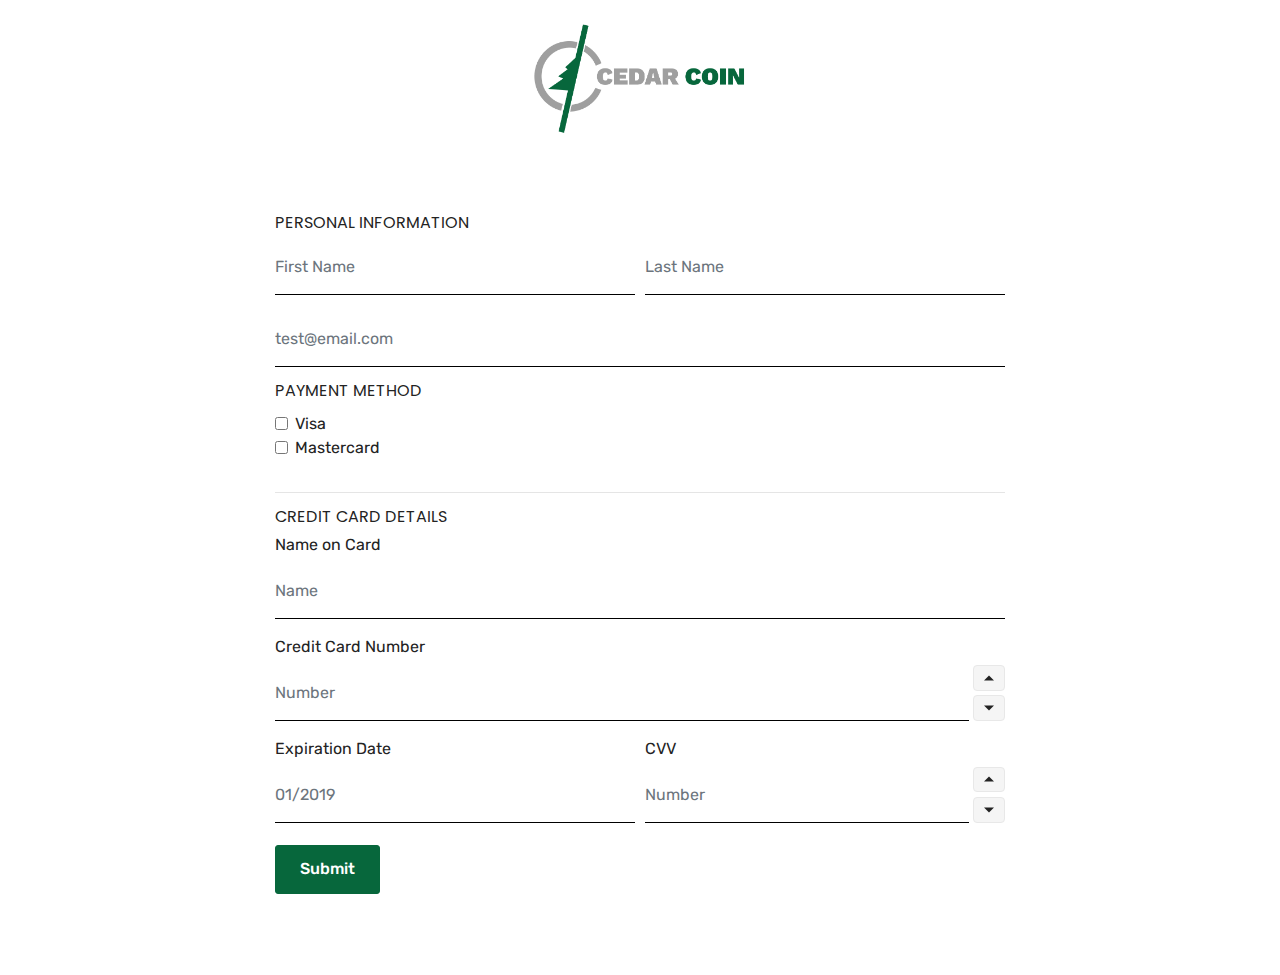
==== checkout.html @ 499a2bf4 "initial reference site" ====
<!DOCTYPE html>
<html  >
<head>
  <!-- Site made with Mobirise Website Builder v4.10.5, https://mobirise.com -->
  <meta charset="UTF-8">
  <meta http-equiv="X-UA-Compatible" content="IE=edge">
  <meta name="generator" content="Mobirise v4.10.5, mobirise.com">
  <meta name="viewport" content="width=device-width, initial-scale=1, minimum-scale=1">
  <link rel="shortcut icon" href="assets/images/logo-alt-128x128.png" type="image/x-icon">
  <meta name="description" content="">
  
  <title>CedarCoin - Check Out</title>
  <link rel="stylesheet" href="assets/bootstrap/css/bootstrap.min.css">
  <link rel="stylesheet" href="assets/bootstrap/css/bootstrap-grid.min.css">
  <link rel="stylesheet" href="assets/bootstrap/css/bootstrap-reboot.min.css">
  <link rel="stylesheet" href="assets/formstyler/jquery.formstyler.css">
  <link rel="stylesheet" href="assets/formstyler/jquery.formstyler.theme.css">
  <link rel="stylesheet" href="assets/datepicker/jquery.datetimepicker.min.css">
  <link rel="stylesheet" href="assets/theme/css/style.css">
  <link rel="stylesheet" href="assets/mobirise/css/mbr-additional.css" type="text/css">
  
  
  <meta charset="UTF-8">
<meta name="google" content="notranslate">
<meta http-equiv="Content-Language" content="en">
</head>
<body>
  <section class="image1 cid-rwxAy07da6" id="image1-6">
    <!-- Block parameters controls (Blue "Gear" panel) -->
    
    <!-- End block parameters -->
    <figure class="mbr-figure container-fluid">
        <div class="image-block" style="width: 20%;">
            <a href="index.html"><img src="assets/images/logo-835x440.png" alt="" title=""></a>
            
        </div>
    </figure>
</section>

<section class="form cid-rwxtvp3iUZ" id="formbuilder-0">
    
    
    <div class="container">
        <div class="row">
            <div class="col-lg-8 mx-auto mbr-form" data-form-type="formoid">
<!--Formbuilder Form-->
<form action="https://mobirise.com/" method="POST" class="mbr-form form-with-styler" data-form-title="cedarcoin_donation"><input type="hidden" name="email" data-form-email="true" value="MvF4WjcCt/OZ81TS4Sjb4tNLSseJqLFGkA4XpQkhaER4CypnB3LEEkocd7KG5IGixjHVujZdAnS8tqM9D4XBTliG2qb4Ci6dwfqu4g9FGkfZ6luBE4asBlI0lN1Np1en">
<div class="form-row">
<div hidden="hidden" data-form-alert="" class="alert alert-success col-12">Payment Confirmed</div>
<div hidden="hidden" data-form-alert-danger="" class="alert alert-danger col-12">Oops...! some problem!</div>
</div>
<div class="dragArea form-row">
<div class="col-lg-12 col-md-12 col-sm-12">
<h2 class="mbr-fonts-style display-5">PERSONAL INFORMATION</h2>
</div>
<div class="col-lg-12 col-md-12 col-sm-12 form-group">
<div class="form-row">
<div class="col">
<input type="text" name="nameFirst" placeholder="First Name" data-form-field="nameFirst" class="form-control text-multiple" value="" id="nameFirst-formbuilder-0">
</div>
<div class="col">
<input type="text" name="nameLast" placeholder="Last Name" data-form-field="nameLast" class="form-control text-multiple" value="" id="nameLast-formbuilder-0">
</div>
</div>
</div>
<div data-for="email" class="col-lg-12 col-md-12 col-sm-12 form-group">
<input type="email" name="email" placeholder="test@email.com" data-form-field="email" class="form-control display-7" required="required" value="" id="email-formbuilder-0">
</div>
<div class="col-lg-12 col-md-12 col-sm-12">
<h2 class="mbr-fonts-style display-5">PAYMENT METHOD</h2>
</div>
<div data-for="Mastercard" class="col-lg-12 col-md-12 col-sm-12 form-group">
<div class="form-control-label">
</div>
<div class="form-check">
<input type="checkbox" value="Yes" name="Visa" data-form-field="MASTERCARD" class="form-check-input display-7" id="Visa-formbuilder-0">
<label class="form-check-label display-7">Visa</label>
</div>
<div class="form-check">
<input type="checkbox" value="Yes" name="Mastercard" data-form-field="MASTERCARD" class="form-check-input display-7" id="Mastercard-formbuilder-0">
<label class="form-check-label display-7">Mastercard</label>
</div>
</div>
<div class="col-lg-12 col-md-12 col-sm-12">
<hr>
</div>
<div class="col-lg-12 col-md-12 col-sm-12">
<h2 class="mbr-fonts-style display-5">CREDIT CARD DETAILS</h2>
</div>
<div data-for="name" class="col-lg-12 col-md-12 col-sm-12 form-group">
<label for="name-formbuilder-0" class="form-control-label mbr-fonts-style display-7">Name on Card</label>
<input type="text" name="name" placeholder="Name" data-form-field="name" required="required" class="form-control display-7" value="" id="name-formbuilder-0">
</div>
<div data-for="number" class="col-lg-12 col-md-12 col-sm-12 form-group">
<label for="number-formbuilder-0" class="form-control-label mbr-fonts-style display-7">Credit Card Number</label>
<input type="number" name="number" placeholder="Number" max="100" min="0" step="1" data-form-field="number" required="required" class="form-control display-7" value="" id="number-formbuilder-0">
</div>
<div data-for="expiration" class="col-lg-6 col-md-12 col-sm-12 form-group">
<label for="expiration-formbuilder-0" class="form-control-label mbr-fonts-style display-7">Expiration Date</label>
<input type="text" name="expiration" placeholder="01/2019" data-form-field="text" required="required" class="form-control display-7" value="" id="expiration-formbuilder-0">
</div>
<div data-for="cvv" class="col-lg-6 col-md-12 col-sm-12 form-group">
<label for="cvv-formbuilder-0" class="form-control-label mbr-fonts-style display-7">CVV</label>
<input type="number" name="cvv" placeholder="Number" max="999" min="0" step="1" data-form-field="number1" required="required" class="form-control display-7" value="" id="cvv-formbuilder-0">
</div>
<div class="col-auto">
<button type="submit" class="btn btn-secondary display-7">Submit</button>
</div>
</div>
</form><!--Formbuilder Form-->
</div>
        </div>
    </div>
</section>


  <script src="assets/web/assets/jquery/jquery.min.js"></script>
  <script src="assets/popper/popper.min.js"></script>
  <script src="assets/bootstrap/js/bootstrap.min.js"></script>
  <script src="assets/smoothscroll/smooth-scroll.js"></script>
  <script src="assets/formstyler/jquery.formstyler.js"></script>
  <script src="assets/formstyler/jquery.formstyler.min.js"></script>
  <script src="assets/datepicker/jquery.datetimepicker.full.js"></script>
  <script src="assets/theme/js/script.js"></script>
  <script src="assets/formoid/formoid.min.js"></script>
  
  
</body>
</html>
---- assets/theme/css/style.css ----
/*!
 * Mobirise v4 theme (https://mobirise.com/)
 * Copyright 2017 Mobirise
 */
div, span, h1, h2, h3, h4, h5, h6, p, blockquote, a, ol, ul, li,
figcaption, textarea, input, .display-1, .display-2 {
  font: inherit; }

section {
  background-color: #eeeeee; }

section,
.container,
.container-fluid {
  position: relative;
  word-wrap: break-word; }

a.mbr-iconfont:hover {
  text-decoration: none; }

.article .lead p, .article .lead ul, .article .lead ol, .article .lead pre, .article .lead blockquote {
  margin-bottom: 0; }

a {
  font-style: normal;
  font-weight: 400;
  cursor: pointer; }
  a, a:hover {
    text-decoration: none; }

figure {
  margin-bottom: 0; }

body {
  color: #232323; }

h1, h2, h3, h4, h5, h6,
.h1, .h2, .h3, .h4, .h5, .h6,
.display-1, .display-2, .display-3 {
  line-height: 1;
  word-break: break-word;
  word-wrap: break-word; }

b, strong {
  font-weight: bold; }

blockquote {
  padding: 10px 0 10px 20px;
  position: relative;
  border-left: 2px solid;
  border-color: #ff3366; }

input:-webkit-autofill, input:-webkit-autofill:hover, input:-webkit-autofill:focus, input:-webkit-autofill:active {
  -webkit-transition-delay: 9999s;
  transition-delay: 9999s;
  -webkit-transition-property: background-color, color;
  -o-transition-property: background-color, color;
  transition-property: background-color, color; }

textarea[type="hidden"] {
  display: none; }

body {
  position: relative; }

section {
  background-position: 50% 50%;
  background-repeat: no-repeat;
  background-size: cover; }
  section .mbr-background-video,
  section .mbr-background-video-preview {
    position: absolute;
    bottom: 0;
    left: 0;
    right: 0;
    top: 0; }

.hidden {
  visibility: hidden; }

.mbr-z-index20 {
  z-index: 20; }

/*! Base colors */
.mbr-white {
  color: #ffffff; }

.mbr-black {
  color: #000000; }

.mbr-bg-white {
  background-color: #ffffff; }

.mbr-bg-black {
  background-color: #000000; }

/*! Text-aligns */
.align-left {
  text-align: left; }

.align-center {
  text-align: center; }

.align-right {
  text-align: right; }

@media (max-width: 767px) {
  .align-left, .align-center, .align-right, .mbr-section-btn, .mbr-section-title {
    text-align: center; } }
/*! Font-weight  */
.mbr-light {
  font-weight: 300; }

.mbr-regular {
  font-weight: 400; }

.mbr-semibold {
  font-weight: 500; }

.mbr-bold {
  font-weight: 700; }

/*! Media  */
.media-size-item {
  -moz-flex: 1 1 auto;
  -ms-flex: 1 1 auto;
  -o-flex: 1 1 auto;
  -webkit-box-flex: 1;
  flex: 1 1 auto; }

.media-content {
  -ms-flex-preferred-size: 100%;
  flex-basis: 100%; }

.media-container-row {
  display: -ms-flexbox;
  display: -webkit-box;
  display: flex;
  -ms-flex-direction: row;
  -webkit-box-orient: horizontal;
  -webkit-box-direction: normal;
  flex-direction: row;
  -ms-flex-wrap: wrap;
  flex-wrap: wrap;
  -ms-flex-pack: center;
  -webkit-box-pack: center;
  justify-content: center;
  -ms-flex-line-pack: center;
  align-content: center;
  -ms-flex-align: start;
  -webkit-box-align: start;
  align-items: start; }
  .media-container-row .media-size-item {
    width: 400px; }

.media-container-column {
  display: -ms-flexbox;
  display: -webkit-box;
  display: flex;
  -ms-flex-direction: column;
  -webkit-box-orient: vertical;
  -webkit-box-direction: normal;
  flex-direction: column;
  -ms-flex-wrap: wrap;
  flex-wrap: wrap;
  -ms-flex-pack: center;
  -webkit-box-pack: center;
  justify-content: center;
  -ms-flex-line-pack: center;
  align-content: center;
  -ms-flex-align: stretch;
  -webkit-box-align: stretch;
  align-items: stretch; }
  .media-container-column > * {
    width: 100%; }

@media (min-width: 992px) {
  .media-container-row {
    -ms-flex-wrap: nowrap;
    flex-wrap: nowrap; } }
figure {
  overflow: hidden; }

figure[mbr-media-size] {
  -webkit-transition: width 0.1s;
  -o-transition: width 0.1s;
  transition: width 0.1s; }

.mbr-figure img, .mbr-figure iframe {
  display: block;
  width: 100%; }

.card {
  background-color: transparent;
  border: none; }

.card-wrapper {
  -webkit-box-flex: 1;
  -ms-flex: 1;
  flex: 1;
  -webkit-flex: 1; }

.card-img {
  text-align: center;
  -ms-flex-negative: 0;
  flex-shrink: 0;
  -webkit-flex-shrink: 0; }

.media {
  max-width: 100%;
  margin: 0 auto; }

.mbr-figure {
  -ms-flex-item-align: center;
  -ms-grid-row-align: center;
  -webkit-align-self: center;
  align-self: center; }

.media-container > div {
  max-width: 100%; }

.mbr-figure img, .card-img img {
  width: 100%; }

@media (max-width: 991px) {
  .media-size-item {
    width: auto !important; }

  .media {
    width: auto; }

  .mbr-figure {
    width: 100% !important; } }
/*! Buttons */
.mbr-section-btn {
  margin-left: -.25rem;
  margin-right: -.25rem;
  font-size: 0; }

nav .mbr-section-btn {
  margin-left: 0rem;
  margin-right: 0rem; }

/*! Btn icon margin */
.btn .mbr-iconfont, .btn.btn-sm .mbr-iconfont {
  cursor: pointer;
  margin-right: 0.5rem; }

.btn.btn-md .mbr-iconfont, .btn.btn-md .mbr-iconfont {
  margin-right: 0.8rem; }

.mbr-regular {
  font-weight: 400; }

.mbr-semibold {
  font-weight: 500; }

.mbr-bold {
  font-weight: 700; }

[type="submit"] {
  -webkit-appearance: none; }

/*! Full-screen */
.mbr-fullscreen .mbr-overlay {
  min-height: 100vh; }

.mbr-fullscreen {
  display: -webkit-box;
  display: -ms-flexbox;
  display: flex;
  display: -moz-flex;
  display: -ms-flex;
  display: -o-flex;
  -webkit-box-align: center;
  -ms-flex-align: center;
  align-items: center;
  -webkit-align-items: center;
  min-height: 100vh;
  padding-top: 3rem;
  padding-bottom: 3rem; }

/*! Map */
.map {
  height: 25rem;
  position: relative; }
  .map iframe {
    width: 100%;
    height: 100%; }

/* Form */
.form-asterisk {
  font-family: initial;
  position: absolute;
  top: -2px;
  font-weight: normal; }

/*! Scroll to top arrow */
.mbr-arrow-up {
  bottom: 25px;
  right: 90px;
  position: fixed;
  text-align: right;
  z-index: 5000;
  color: #ffffff;
  font-size: 32px;
  -ms-transform: rotate(180deg);
  transform: rotate(180deg);
  -webkit-transform: rotate(180deg); }

.mbr-arrow-up a {
  background: rgba(0, 0, 0, 0.2);
  border-radius: 3px;
  color: #fff;
  display: inline-block;
  height: 60px;
  width: 60px;
  outline-style: none !important;
  position: relative;
  text-decoration: none;
  -webkit-transition: all .3s ease-in-out;
  -o-transition: all .3s ease-in-out;
  transition: all .3s ease-in-out;
  cursor: pointer;
  text-align: center; }
  .mbr-arrow-up a:hover {
    background-color: rgba(0, 0, 0, 0.4); }
  .mbr-arrow-up a i {
    line-height: 60px; }

.mbr-arrow-up-icon {
  display: block;
  color: #fff; }

.mbr-arrow-up-icon::before {
  content: "\203a";
  display: inline-block;
  font-family: serif;
  font-size: 32px;
  line-height: 1;
  font-style: normal;
  position: relative;
  top: 6px;
  left: -4px;
  -webkit-transform: rotate(-90deg);
  -ms-transform: rotate(-90deg);
  transform: rotate(-90deg); }

/*! Arrow Down */
.mbr-arrow {
  position: absolute;
  bottom: 45px;
  left: 50%;
  width: 60px;
  height: 60px;
  cursor: pointer;
  background-color: rgba(80, 80, 80, 0.5);
  border-radius: 50%;
  -webkit-transform: translateX(-50%);
  -ms-transform: translateX(-50%);
  transform: translateX(-50%); }
  .mbr-arrow > a {
    display: inline-block;
    text-decoration: none;
    outline-style: none;
    -webkit-animation: arrowdown 1.7s ease-in-out infinite;
    animation: arrowdown 1.7s ease-in-out infinite; }
    .mbr-arrow > a > i {
      position: absolute;
      top: -2px;
      left: 15px;
      font-size: 2rem; }

@keyframes arrowdown {
  0% {
    transform: translateY(0px);
    -webkit-transform: translateY(0px); }
  50% {
    transform: translateY(-5px);
    -webkit-transform: translateY(-5px); }
  100% {
    transform: translateY(0px);
    -webkit-transform: translateY(0px); } }
@-webkit-keyframes arrowdown {
  0% {
    transform: translateY(0px);
    -webkit-transform: translateY(0px); }
  50% {
    transform: translateY(-5px);
    -webkit-transform: translateY(-5px); }
  100% {
    transform: translateY(0px);
    -webkit-transform: translateY(0px); } }
@media (max-width: 500px) {
  .mbr-arrow-up {
    left: 50%;
    right: auto;
    -ms-transform: translateX(-50%) rotate(180deg);
    transform: translateX(-50%) rotate(180deg);
    -webkit-transform: translateX(-50%) rotate(180deg); } }
/*Gradients animation

use with:

background: linear-gradient(0deg, #2e3192, #1bffff);
background-size: 200% 200%;
animation: gradient-animation 4s infinite alternate;
-webkit-animation: gradient-animation 4s infinite alternate;
    */
@keyframes gradient-animation {
  from {
    background-position: 0% 100%;
    -webkit-animation-timing-function: ease-in-out;
    animation-timing-function: ease-in-out; }
  to {
    background-position: 100% 0%;
    -webkit-animation-timing-function: ease-in-out;
    animation-timing-function: ease-in-out; } }
@-webkit-keyframes gradient-animation {
  from {
    background-position: 0% 100%;
    -webkit-animation-timing-function: ease-in-out;
    animation-timing-function: ease-in-out; }
  to {
    background-position: 100% 0%;
    -webkit-animation-timing-function: ease-in-out;
    animation-timing-function: ease-in-out; } }
.bg-gradient {
  background-size: 200% 200%;
  animation: gradient-animation 5s infinite alternate;
  -webkit-animation: gradient-animation 5s infinite alternate; }

.menu .navbar-brand {
  display: -webkit-flex; }
  .menu .navbar-brand span {
    display: -webkit-box;
    display: -ms-flexbox;
    display: flex;
    display: -webkit-flex; }
  .menu .navbar-brand .navbar-caption-wrap {
    display: -webkit-flex; }
  .menu .navbar-brand .navbar-logo img {
    display: -webkit-flex; }
@media (max-width: 991px) {
  .menu .navbar-collapse {
    max-height: 93.5vh; }
    .menu .navbar-collapse.show {
      overflow: auto; } }
@media (max-width: 767px) {
  .menu .navbar-collapse {
    max-height: 60vh; } }
@media (min-width: 768px) and (max-width: 991px) {
  .menu .navbar-toggleable-sm .navbar-nav {
    display: -webkit-box;
    display: -ms-flexbox; } }
@media (min-width: 992px) {
  .menu .navbar-nav.nav-dropdown {
    display: -webkit-flex; }
  .menu .navbar-toggleable-sm .navbar-collapse {
    display: -webkit-flex !important; } }
.menu .collapsed .navbar-collapse {
  max-height: 93.5vh; }
  .menu .collapsed .navbar-collapse.show {
    overflow: auto; }

.navbar {
  display: -webkit-flex;
  -webkit-flex-wrap: wrap;
  -webkit-align-items: center;
  -webkit-justify-content: space-between; }

.navbar-collapse {
  -webkit-flex-basis: 100%;
  -webkit-flex-grow: 1;
  -webkit-align-items: center; }

.nav-dropdown .link {
  padding: .667em 1.667em !important;
  margin: 0 !important; }

.row {
  display: -webkit-flex;
  -webkit-flex-wrap: wrap; }

.justify-content-center {
  -webkit-justify-content: center; }

.carousel-control {
  display: -webkit-flex;
  -webkit-align-items: center;
  -webkit-justify-content: center; }

.form-inline {
  display: -webkit-flex;
  -webkit-align-items: center; }

@media (max-width: 576px) {
  .col-xs-3 {
    -webkit-box-flex: 0;
    -ms-flex: 0 0 25%;
    flex: 0 0 25%;
    max-width: 25%;
    padding-left: 0;
    padding-right: 0; } }
.jq-selectbox__select {
  padding: 1.07em .5em;
  position: absolute;
  top: 0;
  left: 0;
  display: flex;
  align-items: center;
  height: 100%;
  width: 100%; }

.jq-selectbox__dropdown {
  position: absolute;
  top: 100% !important;
  left: 0 !important;
  width: 100% !important; }

.jq-selectbox__trigger-arrow {
  transform: translateY(-50%); }

.jq-selectbox li {
  padding: 1.07em .5em; }

input[type="range"] {
  padding-left: 0 !important;
  padding-right: 0 !important; }

.modal-dialog, .modal-content {
  height: 100%; }

.modal-dialog .carousel-inner {
  height: 100%;
  height: -webkit-fill-available;
  height: fill-available; }

.carousel-item {
  text-align: center; }

.carousel-item img {
  margin: auto; }

.mbr-form .form-control {
  color: #000000;
  border: none;
  border-radius: 0;
  background-color: transparent;
  padding: .5rem 0rem;
  border-bottom: 1px solid #000000; }
  .mbr-form .form-control:focus {
    outline: none;
    box-shadow: none; }

/*# sourceMappingURL=style.css.map */
.engine {
	position: absolute;
	text-indent: -2400px;
	text-align: center;
	padding: 0;
	top: 0;
	left: -2400px;
}
---- assets/mobirise/css/mbr-additional.css ----
@import url(https://fonts.googleapis.com/css?family=Poppins:300,400,500,600,700);
@import url(https://fonts.googleapis.com/css?family=Rubik:300,300i,400,400i,500,500i,700,700i,900,900i);





body {
  font-family: Poppins;
  font-style: normal;
  line-height: 1.5;
}
.mbr-section-title {
  font-style: normal;
  line-height: 1.2;
}
.mbr-section-subtitle {
  line-height: 1.3;
}
.mbr-text {
  font-style: normal;
  line-height: 1.6;
}
.display-1 {
  font-family: 'Poppins', sans-serif;
  font-size: 3.2rem;
}
.display-2 {
  font-family: 'Poppins', sans-serif;
  font-size: 2rem;
}
.display-4 {
  font-family: 'Poppins', sans-serif;
  font-size: 0.85rem;
}
.display-5 {
  font-family: 'Poppins', sans-serif;
  font-size: 1rem;
}
.display-7 {
  font-family: 'Rubik', sans-serif;
  font-size: 1rem;
}
/* ---- Fluid typography for mobile devices ---- */
/* 1.4 - font scale ratio ( bootstrap == 1.42857 ) */
/* 100vw - current viewport width */
/* (48 - 20)  48 == 48rem == 768px, 20 == 20rem == 320px(minimal supported viewport) */
/* 0.65 - min scale variable, may vary */
@media (max-width: 768px) {
  .display-1 {
    font-size: 2.56rem;
    font-size: calc( 1.77rem + (3.2 - 1.77) * ((100vw - 20rem) / (48 - 20)));
    line-height: calc( 1.4 * (1.77rem + (3.2 - 1.77) * ((100vw - 20rem) / (48 - 20))));
  }
  .display-2 {
    font-size: 1.6rem;
    font-size: calc( 1.35rem + (2 - 1.35) * ((100vw - 20rem) / (48 - 20)));
    line-height: calc( 1.4 * (1.35rem + (2 - 1.35) * ((100vw - 20rem) / (48 - 20))));
  }
  .display-4 {
    font-size: 0.68rem;
    font-size: calc( 0.9475rem + (0.85 - 0.9475) * ((100vw - 20rem) / (48 - 20)));
    line-height: calc( 1.4 * (0.9475rem + (0.85 - 0.9475) * ((100vw - 20rem) / (48 - 20))));
  }
  .display-5 {
    font-size: 0.8rem;
    font-size: calc( 1rem + (1 - 1) * ((100vw - 20rem) / (48 - 20)));
    line-height: calc( 1.4 * (1rem + (1 - 1) * ((100vw - 20rem) / (48 - 20))));
  }
}
/* Buttons */
.btn {
  position: relative;
  font-weight: 500;
  border-width: 1px;
  font-style: normal;
  letter-spacing: normal;
  margin: .4rem .8rem;
  white-space: normal;
  transition-property: background-color, color, border-color, box-shadow;
  transition-duration: .3s,.3s,.3s,2s;
  transition-timing-function: ease-in-out;
  display: -webkit-inline-flex;
  display: inline-flex;
  -webkit-align-items: center;
  align-items: center;
  -webkit-justify-content: center;
  justify-content: center;
  word-break: break-word;
  padding: 0.719rem 1.5rem;
  border-radius: 3px;
}
.btn .mbr-iconfont {
  font-size: 1.6rem;
}
.btn:hover:after,
.btn:focus:after,
.btn.active:after {
  content: '';
  border: 1px solid;
  border-color: inherit;
  width: 100%;
  height: 100%;
  transition: border-radius 0.3s;
  position: absolute;
  left: 0%;
  top: 0%;
  opacity: 1;
  -webkit-border-radius: 100px;
  border-radius: 100px;
}
.btn:hover:after,
.btn:focus:after,
.btn.active:after {
  -webkit-animation: 1s btn-animation linear infinite;
  animation: 1s btn-animation linear infinite;
}
.note-popover .btn:after {
  display: none;
}
@keyframes btn-animation {
  0% {
    -webkit-transform: scale(1);
    transform: scale(1);
  }
  100% {
    -webkit-transform: scale(1.3);
    transform: scale(1.3);
    opacity: 0;
  }
}
.btn-sm {
  border: 1px solid;
  font-weight: 500;
  letter-spacing: normal;
  -webkit-transition: all 0.3s ease-in-out;
  -moz-transition: all 0.3s ease-in-out;
  transition: all 0.3s ease-in-out;
  padding: 0.5rem 1rem;
  border-radius: 3px;
}
.btn-md {
  font-weight: 500;
  letter-spacing: normal;
  margin: .4rem .8rem !important;
  -webkit-transition: all 0.3s ease-in-out;
  -moz-transition: all 0.3s ease-in-out;
  transition: all 0.3s ease-in-out;
  padding: 0.719rem 1.5rem;
  border-radius: 3px;
}
.btn-lg {
  font-weight: 500;
  letter-spacing: normal;
  margin: .4rem .8rem !important;
  -webkit-transition: all 0.3s ease-in-out;
  -moz-transition: all 0.3s ease-in-out;
  transition: all 0.3s ease-in-out;
  padding: 0.875rem 1.875rem;
  border-radius: 3px;
}
.bg-primary {
  background-color: #07673c !important;
}
.bg-success {
  background-color: #365c9a !important;
}
.bg-info {
  background-color: #c1c1c1 !important;
}
.bg-warning {
  background-color: #fac769 !important;
}
.bg-danger {
  background-color: #b2ccd2 !important;
}
.btn-primary,
.btn-primary:active,
.btn-primary.active {
  background-color: #07673c !important;
  border-color: #07673c !important;
  color: #ffffff !important;
}
.btn-primary:hover,
.btn-primary:focus,
.btn-primary.focus {
  color: #ffffff !important;
  background-color: #021f12 !important;
  border-color: #021f12 !important;
}
.btn-primary.disabled,
.btn-primary:disabled {
  color: #ffffff !important;
  background-color: #021f12 !important;
  border-color: #021f12 !important;
}
.btn-secondary,
.btn-secondary:active,
.btn-secondary.active {
  background-color: #07673c !important;
  border-color: #07673c !important;
  color: #ffffff !important;
}
.btn-secondary:hover,
.btn-secondary:focus,
.btn-secondary.focus {
  color: #ffffff !important;
  background-color: #021f12 !important;
  border-color: #021f12 !important;
}
.btn-secondary.disabled,
.btn-secondary:disabled {
  color: #ffffff !important;
  background-color: #021f12 !important;
  border-color: #021f12 !important;
}
.btn-info,
.btn-info:active,
.btn-info.active {
  background-color: #c1c1c1 !important;
  border-color: #c1c1c1 !important;
  color: #ffffff !important;
}
.btn-info:hover,
.btn-info:focus,
.btn-info.focus {
  color: #ffffff !important;
  background-color: #9b9b9b !important;
  border-color: #9b9b9b !important;
}
.btn-info.disabled,
.btn-info:disabled {
  color: #ffffff !important;
  background-color: #9b9b9b !important;
  border-color: #9b9b9b !important;
}
.btn-success,
.btn-success:active,
.btn-success.active {
  background-color: #365c9a !important;
  border-color: #365c9a !important;
  color: #ffffff !important;
}
.btn-success:hover,
.btn-success:focus,
.btn-success.focus {
  color: #ffffff !important;
  background-color: #223a61 !important;
  border-color: #223a61 !important;
}
.btn-success.disabled,
.btn-success:disabled {
  color: #ffffff !important;
  background-color: #223a61 !important;
  border-color: #223a61 !important;
}
.btn-warning,
.btn-warning:active,
.btn-warning.active {
  background-color: #fac769 !important;
  border-color: #fac769 !important;
  color: #614003 !important;
}
.btn-warning:hover,
.btn-warning:focus,
.btn-warning.focus {
  color: #614003 !important;
  background-color: #f8ab1f !important;
  border-color: #f8ab1f !important;
}
.btn-warning.disabled,
.btn-warning:disabled {
  color: #614003 !important;
  background-color: #f8ab1f !important;
  border-color: #f8ab1f !important;
}
.btn-danger,
.btn-danger:active,
.btn-danger.active {
  background-color: #b2ccd2 !important;
  border-color: #b2ccd2 !important;
  color: #ffffff !important;
}
.btn-danger:hover,
.btn-danger:focus,
.btn-danger.focus {
  color: #ffffff !important;
  background-color: #82acb6 !important;
  border-color: #82acb6 !important;
}
.btn-danger.disabled,
.btn-danger:disabled {
  color: #ffffff !important;
  background-color: #82acb6 !important;
  border-color: #82acb6 !important;
}
.btn-black,
.btn-black:active,
.btn-black.active {
  background-color: #333333 !important;
  border-color: #333333 !important;
  color: #ffffff !important;
}
.btn-black:hover,
.btn-black:focus,
.btn-black.focus {
  color: #ffffff !important;
  background-color: #0d0d0d !important;
  border-color: #0d0d0d !important;
}
.btn-black.disabled,
.btn-black:disabled {
  color: #ffffff !important;
  background-color: #0d0d0d !important;
  border-color: #0d0d0d !important;
}
.btn-white,
.btn-white:active,
.btn-white.active {
  background-color: #ffffff !important;
  border-color: #ffffff !important;
  color: #808080 !important;
}
.btn-white:hover,
.btn-white:focus,
.btn-white.focus {
  color: #808080 !important;
  background-color: #d9d9d9 !important;
  border-color: #d9d9d9 !important;
}
.btn-white.disabled,
.btn-white:disabled {
  color: #808080 !important;
  background-color: #d9d9d9 !important;
  border-color: #d9d9d9 !important;
}
.btn-white,
.btn-white:active,
.btn-white.active {
  color: #333333 !important;
}
.btn-white:hover,
.btn-white:focus,
.btn-white.focus {
  color: #333333 !important;
}
.btn-white.disabled,
.btn-white:disabled {
  color: #333333 !important;
}
.btn-primary-outline,
.btn-primary-outline:active,
.btn-primary-outline.active {
  background: none;
  border-color: #010704;
  color: #010704 !important;
}
.btn-primary-outline:hover,
.btn-primary-outline:focus,
.btn-primary-outline.focus {
  color: #ffffff !important;
  background-color: #07673c;
  border-color: #07673c;
}
.btn-primary-outline.disabled,
.btn-primary-outline:disabled {
  color: #ffffff !important;
  background-color: #07673c !important;
  border-color: #07673c !important;
}
.btn-secondary-outline,
.btn-secondary-outline:active,
.btn-secondary-outline.active {
  background: none;
  border-color: #010704;
  color: #010704 !important;
}
.btn-secondary-outline:hover,
.btn-secondary-outline:focus,
.btn-secondary-outline.focus {
  color: #ffffff !important;
  background-color: #07673c;
  border-color: #07673c;
}
.btn-secondary-outline.disabled,
.btn-secondary-outline:disabled {
  color: #ffffff !important;
  background-color: #07673c !important;
  border-color: #07673c !important;
}
.btn-info-outline,
.btn-info-outline:active,
.btn-info-outline.active {
  background: none;
  border-color: #8e8e8e;
  color: #8e8e8e !important;
}
.btn-info-outline:hover,
.btn-info-outline:focus,
.btn-info-outline.focus {
  color: #ffffff !important;
  background-color: #c1c1c1;
  border-color: #c1c1c1;
}
.btn-info-outline.disabled,
.btn-info-outline:disabled {
  color: #ffffff !important;
  background-color: #c1c1c1 !important;
  border-color: #c1c1c1 !important;
}
.btn-success-outline,
.btn-success-outline:active,
.btn-success-outline.active {
  background: none;
  border-color: #1c2f4e;
  color: #1c2f4e !important;
}
.btn-success-outline:hover,
.btn-success-outline:focus,
.btn-success-outline.focus {
  color: #ffffff !important;
  background-color: #365c9a;
  border-color: #365c9a;
}
.btn-success-outline.disabled,
.btn-success-outline:disabled {
  color: #ffffff !important;
  background-color: #365c9a !important;
  border-color: #365c9a !important;
}
.btn-warning-outline,
.btn-warning-outline:active,
.btn-warning-outline.active {
  background: none;
  border-color: #f5a208;
  color: #f5a208 !important;
}
.btn-warning-outline:hover,
.btn-warning-outline:focus,
.btn-warning-outline.focus {
  color: #614003 !important;
  background-color: #fac769;
  border-color: #fac769;
}
.btn-warning-outline.disabled,
.btn-warning-outline:disabled {
  color: #614003 !important;
  background-color: #fac769 !important;
  border-color: #fac769 !important;
}
.btn-danger-outline,
.btn-danger-outline:active,
.btn-danger-outline.active {
  background: none;
  border-color: #72a1ac;
  color: #72a1ac !important;
}
.btn-danger-outline:hover,
.btn-danger-outline:focus,
.btn-danger-outline.focus {
  color: #ffffff !important;
  background-color: #b2ccd2;
  border-color: #b2ccd2;
}
.btn-danger-outline.disabled,
.btn-danger-outline:disabled {
  color: #ffffff !important;
  background-color: #b2ccd2 !important;
  border-color: #b2ccd2 !important;
}
.btn-black-outline,
.btn-black-outline:active,
.btn-black-outline.active {
  background: none;
  border-color: #000000;
  color: #000000 !important;
}
.btn-black-outline:hover,
.btn-black-outline:focus,
.btn-black-outline.focus {
  color: #ffffff !important;
  background-color: #333333;
  border-color: #333333;
}
.btn-black-outline.disabled,
.btn-black-outline:disabled {
  color: #ffffff !important;
  background-color: #333333 !important;
  border-color: #333333 !important;
}
.btn-white-outline,
.btn-white-outline:active,
.btn-white-outline.active {
  background: none;
  border-color: #ffffff;
  color: #ffffff !important;
}
.btn-white-outline:hover,
.btn-white-outline:focus,
.btn-white-outline.focus {
  color: #333333 !important;
  background-color: #ffffff;
  border-color: #ffffff;
}
.text-primary {
  color: #07673c !important;
}
.text-secondary {
  color: #07673c !important;
}
.text-success {
  color: #365c9a !important;
}
.text-info {
  color: #c1c1c1 !important;
}
.text-warning {
  color: #fac769 !important;
}
.text-danger {
  color: #b2ccd2 !important;
}
.text-white {
  color: #ffffff !important;
}
.text-black {
  color: #000000 !important;
}
a.text-primary:hover,
a.text-primary:focus {
  color: #010704 !important;
}
a.text-secondary:hover,
a.text-secondary:focus {
  color: #010704 !important;
}
a.text-success:hover,
a.text-success:focus {
  color: #1c2f4e !important;
}
a.text-info:hover,
a.text-info:focus {
  color: #8e8e8e !important;
}
a.text-warning:hover,
a.text-warning:focus {
  color: #f5a208 !important;
}
a.text-danger:hover,
a.text-danger:focus {
  color: #72a1ac !important;
}
a.text-white:hover,
a.text-white:focus {
  color: #b3b3b3 !important;
}
a.text-black:hover,
a.text-black:focus {
  color: #4d4d4d !important;
}
.alert-success {
  background-color: #365c9a;
}
.alert-info {
  background-color: #c1c1c1;
}
.alert-warning {
  background-color: #fac769;
}
.alert-danger {
  background-color: #b2ccd2;
}
.mbr-section-btn a.btn:not(.btn-form) {
  border-radius: 100px;
  transition-property: background-color, color, border-color, box-shadow;
  transition-duration: .3s,.3s,.3s,.8s;
  transition-timing-function: ease-in-out;
}
.mbr-section-btn a.btn:not(.btn-form):hover,
.mbr-section-btn a.btn:not(.btn-form):focus {
  box-shadow: 0 10px 40px 0 rgba(0, 0, 0, 0.2) !important;
}
.mbr-gallery-filter li a {
  border-radius: 100px !important;
}
.mbr-gallery-filter li.active .btn {
  background-color: #07673c;
  border-color: #07673c;
  color: #ffffff;
}
.mbr-gallery-filter li.active .btn:focus {
  box-shadow: none;
}
.nav-tabs .nav-link {
  border-radius: 100px !important;
}
.btn-form {
  border-radius: 0;
}
.btn-form:hover {
  cursor: pointer;
}
a,
a:hover {
  color: #07673c;
}
.mbr-plan-header.bg-primary .mbr-plan-subtitle,
.mbr-plan-header.bg-primary .mbr-plan-price-desc {
  color: #0fde82;
}
.mbr-plan-header.bg-success .mbr-plan-subtitle,
.mbr-plan-header.bg-success .mbr-plan-price-desc {
  color: #7e9ed2;
}
.mbr-plan-header.bg-info .mbr-plan-subtitle,
.mbr-plan-header.bg-info .mbr-plan-price-desc {
  color: #ffffff;
}
.mbr-plan-header.bg-warning .mbr-plan-subtitle,
.mbr-plan-header.bg-warning .mbr-plan-price-desc {
  color: #ffffff;
}
.mbr-plan-header.bg-danger .mbr-plan-subtitle,
.mbr-plan-header.bg-danger .mbr-plan-price-desc {
  color: #ffffff;
}
/* Scroll to top button*/
.scrollToTop_wraper {
  display: none;
}
#scrollToTop a i:before {
  content: '';
  position: absolute;
  height: 40%;
  top: 25%;
  background: #fff;
  width: 2px;
  left: calc(50% - 1px);
}
#scrollToTop a i:after {
  content: '';
  position: absolute;
  display: block;
  border-top: 2px solid #fff;
  border-right: 2px solid #fff;
  width: 40%;
  height: 40%;
  left: 30%;
  bottom: 30%;
  -webkit-transform: rotate(135deg);
  transform: rotate(135deg);
}
/* Others*/
.note-check a[data-value=Rubik] {
  font-style: normal;
}
.mbr-arrow a {
  color: #ffffff;
}
@media (max-width: 767px) {
  .mbr-arrow {
    display: none;
  }
}
.form-control-label {
  position: relative;
  cursor: pointer;
  margin-bottom: .357em;
  padding: 0;
}
.alert {
  color: #ffffff;
  border-radius: 0;
  border: 0;
  font-size: .875rem;
  line-height: 1.5;
  margin-bottom: 1.875rem;
  padding: 1.25rem;
  position: relative;
}
.alert.alert-form::after {
  background-color: inherit;
  bottom: -7px;
  content: "";
  display: block;
  height: 14px;
  left: 50%;
  margin-left: -7px;
  position: absolute;
  -webkit-transform: rotate(45deg);
  transform: rotate(45deg);
  width: 14px;
}
.form-control {
  background-color: #f5f5f5;
  box-shadow: none;
  color: #565656;
  font-family: 'Rubik', sans-serif;
  font-size: 1rem;
  line-height: 1.43;
  min-height: 3.5em;
  padding: 1.07em .5em;
}
.form-active .form-control:invalid {
  border-color: red;
}
.mbr-overlay {
  background-color: #000;
  bottom: 0;
  left: 0;
  opacity: .5;
  position: absolute;
  right: 0;
  top: 0;
  z-index: 0;
}
blockquote {
  font-style: italic;
  padding: 10px 0 10px 20px;
  font-size: 1.09rem;
  position: relative;
  border-color: #07673c;
  border-width: 3px;
}
ul,
ol,
pre,
blockquote {
  margin-bottom: 2.3125rem;
}
pre {
  background: #f4f4f4;
  padding: 10px 24px;
  white-space: pre-wrap;
}
.inactive {
  -webkit-user-select: none;
  -moz-user-select: none;
  -ms-user-select: none;
  user-select: none;
  pointer-events: none;
  -webkit-user-drag: none;
  user-drag: none;
}
.mbr-section__comments .row {
  -webkit-justify-content: center;
  justify-content: center;
}
/* Forms */
.mbr-form .btn {
  margin: .4rem 0;
}
.mbr-form .input-group-btn a.btn {
  border-radius: 100px !important;
}
.mbr-form .input-group-btn a.btn:hover {
  box-shadow: 0 10px 40px 0 rgba(0, 0, 0, 0.2);
}
.mbr-form .input-group-btn button[type="submit"] {
  border-radius: 100px !important;
  padding: 1rem 2rem;
}
.mbr-form .input-group-btn button[type="submit"]:hover {
  box-shadow: 0 10px 40px 0 rgba(0, 0, 0, 0.2);
}
.special-form {
  border-radius: 100px !important;
}
@media (max-width: 767px) {
  .btn {
    font-size: .75rem !important;
  }
  .btn .mbr-iconfont {
    font-size: 1rem !important;
  }
}
/* Social block */
.btn-social {
  font-size: 20px;
  padding: 0;
  width: 44px;
  height: 44px;
  line-height: 44px;
  text-align: center;
  position: relative;
  border: 2px solid #c0a375;
  border-color: #07673c;
  color: #232323;
  cursor: pointer;
  border-radius: 100px;
}
.btn-social i {
  top: 0;
  line-height: 44px;
  width: 44px;
}
.btn-social:hover {
  color: #fff;
  background: #07673c;
}
.btn-social + .btn {
  margin-left: .1rem;
}
.input-group-btn button[type="submit"] {
  border-radius: 100px !important;
}
.input-group-btn a.btn {
  border-radius: 100px !important;
}
/* Footer */
.note-air-layout .dropup .dropdown-menu,
.note-air-layout .navbar-fixed-bottom .dropdown .dropdown-menu {
  bottom: initial !important;
}
html,
body {
  height: auto;
  min-height: 100vh;
}
.dropup .dropdown-toggle::after {
  display: none;
}
.jq-selectbox li:hover,
.jq-selectbox li.selected {
  background-color: #07673c;
  color: #ffffff;
}
.jq-selectbox .jq-selectbox__trigger-arrow,
.jq-number__spin.minus:after,
.jq-number__spin.plus:after {
  transition: 0.4s;
  border-top-color: currentColor;
  border-bottom-color: currentColor;
}
.jq-selectbox:hover .jq-selectbox__trigger-arrow,
.jq-number__spin.minus:hover:after,
.jq-number__spin.plus:hover:after {
  border-top-color: #07673c;
  border-bottom-color: #07673c;
}
.xdsoft_datetimepicker .xdsoft_calendar td.xdsoft_default,
.xdsoft_datetimepicker .xdsoft_calendar td.xdsoft_current,
.xdsoft_datetimepicker .xdsoft_timepicker .xdsoft_time_box > div > div.xdsoft_current {
  color: #ffffff !important;
  background-color: #07673c !important;
  box-shadow: none!important;
}
.xdsoft_datetimepicker .xdsoft_calendar td:hover,
.xdsoft_datetimepicker .xdsoft_timepicker .xdsoft_time_box > div > div:hover {
  color: #ffffff !important;
  background: #07673c !important;
  box-shadow: none !important;
}
.cid-rwwLJBx4LJ {
  background-image: url("../../../assets/images/background-2-2000x1005.jpg");
}
.cid-rwwLJBx4LJ .mbr-overlay {
  background: #879a9f;
}
.cid-rwwLJBx4LJ .mbr-section-title {
  letter-spacing: -1px;
  color: #232323;
}
.cid-rwwLJBx4LJ .mbr-section-subtitle {
  color: #232323;
}
.cid-rwy7TEav53 {
  padding-top: 90px;
  padding-bottom: 90px;
  background-color: #ffffff;
}
.cid-rwy7TEav53 .mbr-text,
.cid-rwy7TEav53 .mbr-section-subtitle {
  color: #767676;
}
.cid-rwy7TEav53 .card-title {
  color: #66458e;
}
.cid-rwy7TEav53 .card .card-img span {
  color: #07673c;
  font-size: 60px;
  background: linear-gradient(45deg, #07673c, #299e69);
  -webkit-background-clip: text;
  -webkit-text-fill-color: transparent;
}
@media (max-width: 767px) {
  .cid-rwy7TEav53 .mbr-section-subtitle,
  .cid-rwy7TEav53 .mbr-section-title {
    text-align: center !important;
  }
}
@media screen and (-ms-high-contrast: active), (-ms-high-contrast: none) {
  .cid-rwy7TEav53 .card .card-img span {
    background: none;
  }
}
.cid-rwy7TEav53 .card-title,
.cid-rwy7TEav53 .card-img {
  color: #07673c;
}
.cid-rwwLZypH9U {
  padding-top: 90px;
  padding-bottom: 90px;
  background-color: #efefef;
}
.cid-rwwLZypH9U .card {
  display: flex;
  position: relative;
  -webkit-justify-content: center;
  justify-content: center;
}
.cid-rwwLZypH9U .card .card-wrapper {
  background: #ffffff;
  height: 1%;
}
.cid-rwwLZypH9U .card .card-wrapper .card-img {
  position: relative;
  overflow: hidden;
  border-radius: 0;
  z-index: 1;
}
.cid-rwwLZypH9U .card .card-wrapper .card-img img {
  transition: all .5s;
}
.cid-rwwLZypH9U .card .card-wrapper .card-img .img-text {
  position: absolute;
  padding: .6rem;
  top: 1.5rem;
  left: 1.5rem;
  z-index: 1;
  border-radius: 100px;
  background-color: #07673c;
}
.cid-rwwLZypH9U .card .card-wrapper .card-img .img-text span {
  display: block;
}
.cid-rwwLZypH9U .card .card-wrapper .card-box {
  padding: 1.5rem;
}
.cid-rwwLZypH9U .mbr-card-text {
  margin: 0;
}
.cid-rwwLZypH9U .img-text {
  color: #ffffff;
}
.cid-rwwLZypH9U .mbr-section-title {
  text-align: center;
}
.cid-rwEXtNyZWI {
  padding-top: 0px;
  padding-bottom: 0px;
  background-color: #ffffff;
}
.cid-rwEXtNyZWI .card {
  display: flex;
  position: relative;
  -webkit-justify-content: center;
  justify-content: center;
}
.cid-rwEXtNyZWI .card .card-wrapper {
  background: #ffffff;
  height: 1%;
}
.cid-rwEXtNyZWI .card .card-wrapper .card-img {
  position: relative;
  overflow: hidden;
  border-radius: 0;
  z-index: 1;
}
.cid-rwEXtNyZWI .card .card-wrapper .card-img img {
  transition: all .5s;
}
.cid-rwEXtNyZWI .card .card-wrapper .card-img .img-text {
  position: absolute;
  padding: .6rem;
  top: 1.5rem;
  left: 1.5rem;
  z-index: 1;
  border-radius: 100px;
  background-color: #66458e;
}
.cid-rwEXtNyZWI .card .card-wrapper .card-img .img-text span {
  display: block;
}
.cid-rwEXtNyZWI .card .card-wrapper .card-box {
  padding: 1.5rem;
}
.cid-rwEXtNyZWI .mbr-card-text {
  margin: 0;
}
.cid-rwybralz1I {
  padding-top: 0px;
  padding-bottom: 0px;
  background-color: #07673c;
}
.cid-rwybralz1I .row-element,
.cid-rwybralz1I .image-element {
  padding: 0;
}
.cid-rwybralz1I .image-element {
  display: flex;
  -webkit-justify-content: center;
  justify-content: center;
}
.cid-rwybralz1I .image-element img {
  width: 100%;
  height: 100%;
  object-fit: cover;
  object-position: center center;
}
.cid-rwybralz1I .text-content {
  padding: 3rem;
}
.cid-rwybralz1I .mbr-section-subtitle {
  color: #b2ccd2;
}
@media (max-width: 767px) {
  .cid-rwybralz1I .text-content {
    padding: 2rem 1rem;
  }
  .cid-rwybralz1I .mbr-title,
  .cid-rwybralz1I .mbr-text,
  .cid-rwybralz1I .mbr-section-btn {
    text-align: center !important;
  }
}
.cid-rwxsge0IXU {
  padding-top: 30px;
  padding-bottom: 30px;
  background-color: #ffffff;
}
.cid-rwxsge0IXU .social-media {
  display: flex;
  -webkit-align-items: center;
  align-items: center;
  -webkit-justify-content: flex-end;
  justify-content: flex-end;
  padding-right: 4rem;
}
.cid-rwxsge0IXU .social-media ul {
  margin: 0;
  padding: 0;
  margin-bottom: 8px;
}
.cid-rwxsge0IXU .social-media ul li {
  padding: 4px;
  display: inline-block;
}
.cid-rwxsge0IXU .logo-section {
  display: flex;
  -webkit-align-items: center;
  align-items: center;
  -webkit-justify-content: flex-start;
  justify-content: flex-start;
  padding-left: 4rem;
}
.cid-rwxsge0IXU .icon-transition span {
  color: #ffffff;
  display: block;
  padding: 0.1rem 0.8rem;
  height: 3em;
  line-height: 3em;
  border-radius: 50%;
  background-color: #66458e;
  width: 3em;
  -webkit-transition: all 0.3s ease-out 0s;
  transition: all 0.3s ease-out 0s;
  font-size: 13px;
}
.cid-rwxsge0IXU .icon-transition span:hover {
  background-color: #e96188;
}
.cid-rwxsge0IXU .mbr-text {
  color: #767676;
}
@media (max-width: 991px) {
  .cid-rwxsge0IXU .social-media {
    -webkit-justify-content: center;
    justify-content: center;
    padding-right: 0rem;
  }
  .cid-rwxsge0IXU .logo-section {
    -webkit-justify-content: center;
    justify-content: center;
    padding-left: 0rem;
    margin-bottom: 1.5rem;
  }
  .cid-rwxsge0IXU .mbr-text {
    margin-bottom: 1.5rem;
  }
}
.cid-rwxAy07da6 {
  background: #ffffff;
  padding-top: 15px;
  padding-bottom: 0px;
}
.cid-rwxAy07da6 .container-fluid {
  padding: 0 3rem;
}
.cid-rwxAy07da6 .image-block {
  position: relative;
  margin: auto;
}
.cid-rwxAy07da6 .image-block img {
  width: 100%;
}
.cid-rwxAy07da6 .image-block .img-caption {
  width: 100%;
  padding: 1rem 1rem;
  position: absolute;
  left: 0;
  bottom: 0;
}
.cid-rwxAy07da6 .image-block .img-caption p {
  margin-bottom: 0;
}
.cid-rwxAy07da6 .mbr-text {
  position: relative;
}
@media (max-width: 767px) {
  .cid-rwxAy07da6 .container-fluid {
    padding: 0 1rem;
  }
}
.cid-rwxtvp3iUZ {
  padding-top: 75px;
  padding-bottom: 75px;
  background-color: #ffffff;
}
.cid-rwxtvp3iUZ .mbr-overlay {
  background-color: #ffffff;
  opacity: 0.4;
}
.cid-rwxHndiRht {
  background: #ffffff;
  padding-top: 45px;
  padding-bottom: 0px;
}
.cid-rwxHndiRht .container-fluid {
  padding: 0 3rem;
}
.cid-rwxHndiRht .image-block {
  position: relative;
  margin: auto;
}
.cid-rwxHndiRht .image-block img {
  width: 100%;
}
.cid-rwxHndiRht .image-block .img-caption {
  width: 100%;
  padding: 1rem 1rem;
  position: absolute;
  left: 0;
  bottom: 0;
}
.cid-rwxHndiRht .image-block .img-caption p {
  margin-bottom: 0;
}
.cid-rwxHndiRht .mbr-text {
  position: relative;
}
@media (max-width: 767px) {
  .cid-rwxHndiRht .container-fluid {
    padding: 0 1rem;
  }
}
.cid-rwxHs18Dh6 {
  padding-top: 60px;
  padding-bottom: 60px;
  background-color: #ffffff;
}
.cid-rwxHs18Dh6 .header-text {
  display: flex;
  -webkit-align-items: center;
  align-items: center;
  color: #232323;
}
.cid-rwxHs18Dh6 .accordion-content {
  -webkit-flex-basis: 100%;
  flex-basis: 100%;
}
.cid-rwxHs18Dh6 .mbr-section-subtitle {
  color: #767676;
}
.cid-rwxHs18Dh6 .panel-group {
  width: 100%;
}
.cid-rwxHs18Dh6 .panel-text {
  color: #767676;
}
.cid-rwxHs18Dh6 .card {
  border-radius: 0px;
  margin-bottom: .5rem;
}
.cid-rwxHs18Dh6 .card .card-header {
  border-radius: 0px;
  border: 0px;
  padding: 0;
}
.cid-rwxHs18Dh6 .card .card-header a.panel-title {
  -webkit-justify-content: space-between;
  justify-content: space-between;
  transition: all .3s;
  background-color: #f6f6f6;
  margin-bottom: 0;
  font-style: normal;
  font-weight: 500;
  display: flex;
  -webkit-align-items: center;
  align-items: center;
  text-decoration: none !important;
  margin-top: -1px;
  line-height: normal;
}
.cid-rwxHs18Dh6 .card .card-header a.panel-title:hover {
  opacity: 0.5;
}
.cid-rwxHs18Dh6 .card .card-header a.panel-title:focus {
  text-decoration: none !important;
}
.cid-rwxHs18Dh6 .card .card-header a.panel-title .sign {
  padding-right: 1rem;
}
.cid-rwxHs18Dh6 .card .card-header a.panel-title h4 {
  padding: 1rem 1rem;
  margin-bottom: 0;
}
.cid-rwxHs18Dh6 .card .panel-body {
  background: #ffffff;
}
.cid-rwxHs18Dh6 .sign {
  color: #232323;
}
.cid-rwEZ9MdXK6 {
  background: #ffffff;
  padding-top: 45px;
  padding-bottom: 45px;
}
.cid-rwEZ9MdXK6 .container-fluid {
  padding: 0 3rem;
}
.cid-rwEZ9MdXK6 .image-block {
  position: relative;
  margin: auto;
}
.cid-rwEZ9MdXK6 .image-block img {
  width: 100%;
}
.cid-rwEZ9MdXK6 .image-block .img-caption {
  width: 100%;
  padding: 1rem 1rem;
  position: absolute;
  left: 0;
  bottom: 0;
}
.cid-rwEZ9MdXK6 .image-block .img-caption p {
  margin-bottom: 0;
}
.cid-rwEZ9MdXK6 .mbr-text {
  position: relative;
}
@media (max-width: 767px) {
  .cid-rwEZ9MdXK6 .container-fluid {
    padding: 0 1rem;
  }
}
.cid-rwEZldVnX1 {
  padding-top: 60px;
  padding-bottom: 60px;
  background-color: #ffffff;
}
.cid-rwEZldVnX1 .header-text {
  display: flex;
  -webkit-align-items: center;
  align-items: center;
}
.cid-rwEZldVnX1 .accordion-content {
  -webkit-flex-basis: 100%;
  flex-basis: 100%;
}
.cid-rwEZldVnX1 .mbr-section-subtitle {
  color: #767676;
}
.cid-rwEZldVnX1 .panel-group {
  width: 100%;
}
.cid-rwEZldVnX1 .panel-text {
  color: #767676;
}
.cid-rwEZldVnX1 .card {
  border-radius: 0px;
  margin-bottom: .5rem;
}
.cid-rwEZldVnX1 .card .card-header {
  border-radius: 0px;
  border: 0px;
  padding: 0;
}
.cid-rwEZldVnX1 .card .card-header a.panel-title {
  -webkit-justify-content: space-between;
  justify-content: space-between;
  transition: all .3s;
  background-color: #07673c;
  margin-bottom: 0;
  font-style: normal;
  font-weight: 500;
  display: flex;
  -webkit-align-items: center;
  align-items: center;
  text-decoration: none !important;
  margin-top: -1px;
  line-height: normal;
}
.cid-rwEZldVnX1 .card .card-header a.panel-title:hover {
  opacity: 0.5;
}
.cid-rwEZldVnX1 .card .card-header a.panel-title:focus {
  text-decoration: none !important;
}
.cid-rwEZldVnX1 .card .card-header a.panel-title .sign {
  padding-right: 1rem;
}
.cid-rwEZldVnX1 .card .card-header a.panel-title h4 {
  padding: 1rem 1rem;
  margin-bottom: 0;
}
.cid-rwEZldVnX1 .card .panel-body {
  background: #efefef;
}
.cid-rwxsge0IXU {
  padding-top: 30px;
  padding-bottom: 30px;
  background-color: #ffffff;
}
.cid-rwxsge0IXU .social-media {
  display: flex;
  -webkit-align-items: center;
  align-items: center;
  -webkit-justify-content: flex-end;
  justify-content: flex-end;
  padding-right: 4rem;
}
.cid-rwxsge0IXU .social-media ul {
  margin: 0;
  padding: 0;
  margin-bottom: 8px;
}
.cid-rwxsge0IXU .social-media ul li {
  padding: 4px;
  display: inline-block;
}
.cid-rwxsge0IXU .logo-section {
  display: flex;
  -webkit-align-items: center;
  align-items: center;
  -webkit-justify-content: flex-start;
  justify-content: flex-start;
  padding-left: 4rem;
}
.cid-rwxsge0IXU .icon-transition span {
  color: #ffffff;
  display: block;
  padding: 0.1rem 0.8rem;
  height: 3em;
  line-height: 3em;
  border-radius: 50%;
  background-color: #66458e;
  width: 3em;
  -webkit-transition: all 0.3s ease-out 0s;
  transition: all 0.3s ease-out 0s;
  font-size: 13px;
}
.cid-rwxsge0IXU .icon-transition span:hover {
  background-color: #e96188;
}
.cid-rwxsge0IXU .mbr-text {
  color: #767676;
}
@media (max-width: 991px) {
  .cid-rwxsge0IXU .social-media {
    -webkit-justify-content: center;
    justify-content: center;
    padding-right: 0rem;
  }
  .cid-rwxsge0IXU .logo-section {
    -webkit-justify-content: center;
    justify-content: center;
    padding-left: 0rem;
    margin-bottom: 1.5rem;
  }
  .cid-rwxsge0IXU .mbr-text {
    margin-bottom: 1.5rem;
  }
}
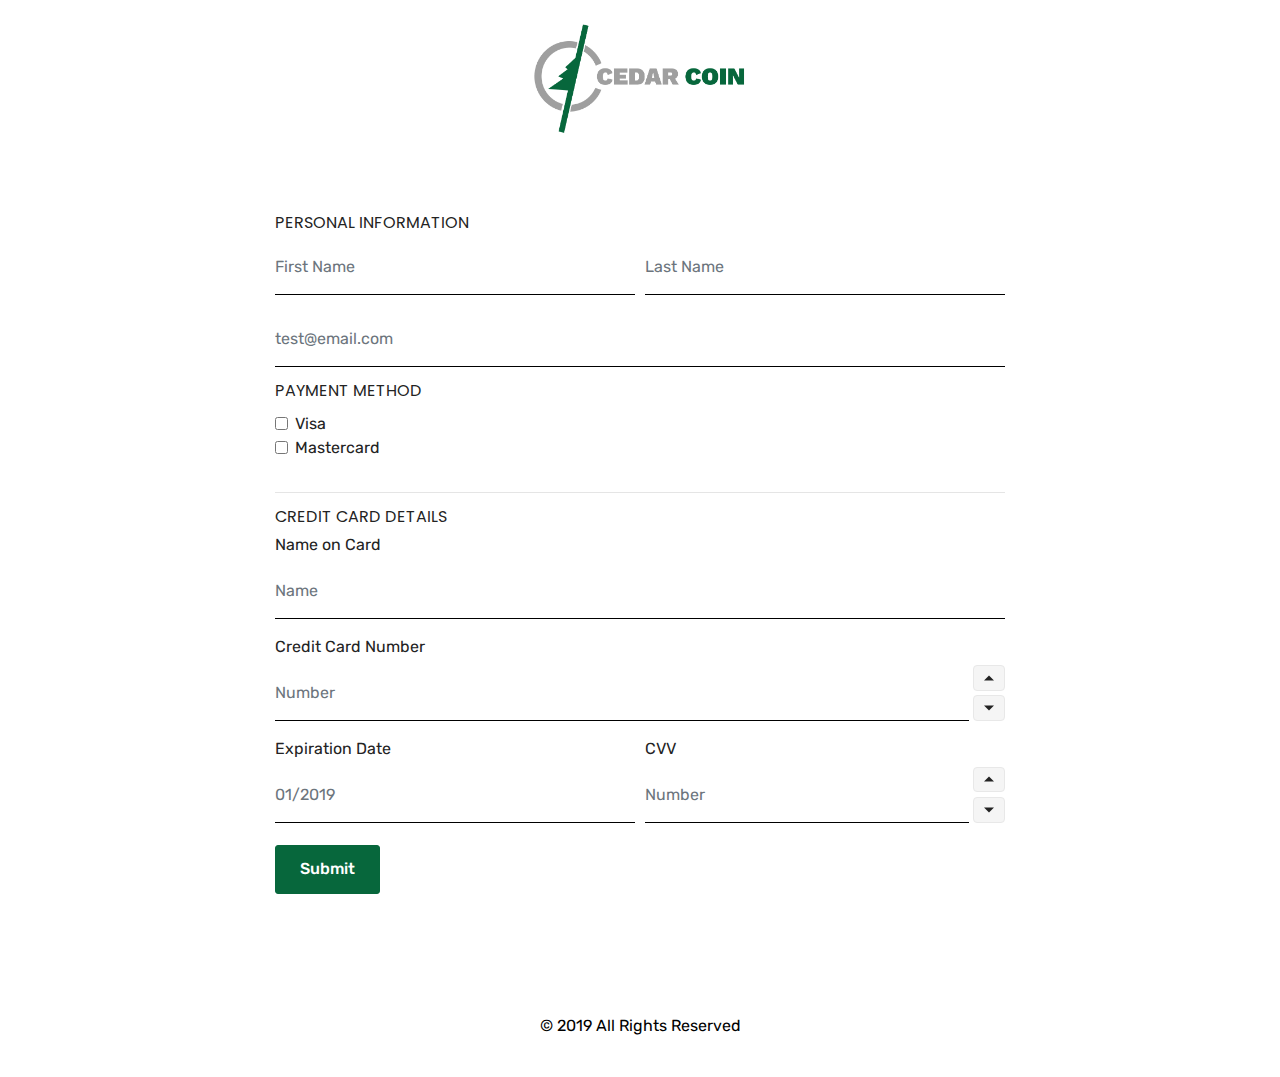
==== commit 91cd8b7f: "added claim page" ====
--- a/checkout.html
+++ b/checkout.html
@@ -44,7 +44,7 @@
         <div class="row">
             <div class="col-lg-8 mx-auto mbr-form" data-form-type="formoid">
 <!--Formbuilder Form-->
-<form action="https://mobirise.com/" method="POST" class="mbr-form form-with-styler" data-form-title="cedarcoin_donation"><input type="hidden" name="email" data-form-email="true" value="MvF4WjcCt/OZ81TS4Sjb4tNLSseJqLFGkA4XpQkhaER4CypnB3LEEkocd7KG5IGixjHVujZdAnS8tqM9D4XBTliG2qb4Ci6dwfqu4g9FGkfZ6luBE4asBlI0lN1Np1en">
+<form action="https://mobirise.com/" method="POST" class="mbr-form form-with-styler" data-form-title="cedarcoin_donation"><input type="hidden" name="email" data-form-email="true" value="Qe/eqOr11xyQoP08oZBoklZjukIMpBJ0t2NFqjj1LKY7RhSWeCrkydP1761+dj7WCId63wlQLwR5E3F311BxEUNzp7xgsquO82w/l9G62L+xlmoB7V0eKt12UXS+8PmL">
 <div class="form-row">
 <div hidden="hidden" data-form-alert="" class="alert alert-success col-12">Payment Confirmed</div>
 <div hidden="hidden" data-form-alert-danger="" class="alert alert-danger col-12">Oops...! some problem!</div>
@@ -113,6 +113,22 @@
     </div>
 </section>
 
+<section once="footers" class="cid-rwJik9Jrbh" id="footer1-7">
+
+    
+
+    
+
+    <div class="container">
+        <div class="media-container-row align-center justify-content-center align-items-center">
+            <div class="section-text m-2">
+                <p class="mbr-text mbr-black mb-0 mbr-fonts-style display-7">© 2019 All Rights Reserved</p>
+            </div>
+            
+        </div>
+    </div>
+</section>
+
 
   <script src="assets/web/assets/jquery/jquery.min.js"></script>
   <script src="assets/popper/popper.min.js"></script>
--- a/assets/mobirise/css/mbr-additional.css
+++ b/assets/mobirise/css/mbr-additional.css
@@ -1131,105 +1131,14 @@
   background-color: #ffffff;
   opacity: 0.4;
 }
-.cid-rwxHndiRht {
-  background: #ffffff;
-  padding-top: 45px;
-  padding-bottom: 0px;
-}
-.cid-rwxHndiRht .container-fluid {
-  padding: 0 3rem;
-}
-.cid-rwxHndiRht .image-block {
-  position: relative;
-  margin: auto;
-}
-.cid-rwxHndiRht .image-block img {
-  width: 100%;
-}
-.cid-rwxHndiRht .image-block .img-caption {
-  width: 100%;
-  padding: 1rem 1rem;
-  position: absolute;
-  left: 0;
-  bottom: 0;
-}
-.cid-rwxHndiRht .image-block .img-caption p {
-  margin-bottom: 0;
-}
-.cid-rwxHndiRht .mbr-text {
-  position: relative;
-}
-@media (max-width: 767px) {
-  .cid-rwxHndiRht .container-fluid {
-    padding: 0 1rem;
-  }
-}
-.cid-rwxHs18Dh6 {
-  padding-top: 60px;
-  padding-bottom: 60px;
+.cid-rwJik9Jrbh {
+  padding-top: 30px;
+  padding-bottom: 30px;
   background-color: #ffffff;
 }
-.cid-rwxHs18Dh6 .header-text {
-  display: flex;
-  -webkit-align-items: center;
-  align-items: center;
-  color: #232323;
-}
-.cid-rwxHs18Dh6 .accordion-content {
-  -webkit-flex-basis: 100%;
-  flex-basis: 100%;
-}
-.cid-rwxHs18Dh6 .mbr-section-subtitle {
-  color: #767676;
-}
-.cid-rwxHs18Dh6 .panel-group {
-  width: 100%;
-}
-.cid-rwxHs18Dh6 .panel-text {
-  color: #767676;
-}
-.cid-rwxHs18Dh6 .card {
-  border-radius: 0px;
-  margin-bottom: .5rem;
-}
-.cid-rwxHs18Dh6 .card .card-header {
-  border-radius: 0px;
-  border: 0px;
-  padding: 0;
-}
-.cid-rwxHs18Dh6 .card .card-header a.panel-title {
-  -webkit-justify-content: space-between;
-  justify-content: space-between;
-  transition: all .3s;
-  background-color: #f6f6f6;
-  margin-bottom: 0;
-  font-style: normal;
-  font-weight: 500;
-  display: flex;
-  -webkit-align-items: center;
-  align-items: center;
-  text-decoration: none !important;
-  margin-top: -1px;
-  line-height: normal;
-}
-.cid-rwxHs18Dh6 .card .card-header a.panel-title:hover {
-  opacity: 0.5;
-}
-.cid-rwxHs18Dh6 .card .card-header a.panel-title:focus {
-  text-decoration: none !important;
-}
-.cid-rwxHs18Dh6 .card .card-header a.panel-title .sign {
-  padding-right: 1rem;
-}
-.cid-rwxHs18Dh6 .card .card-header a.panel-title h4 {
-  padding: 1rem 1rem;
-  margin-bottom: 0;
-}
-.cid-rwxHs18Dh6 .card .panel-body {
-  background: #ffffff;
-}
-.cid-rwxHs18Dh6 .sign {
-  color: #232323;
+.cid-rwJik9Jrbh .media-container-row {
+  -webkit-flex-wrap: wrap;
+  flex-wrap: wrap;
 }
 .cid-rwEZ9MdXK6 {
   background: #ffffff;
@@ -1392,3 +1301,62 @@
     margin-bottom: 1.5rem;
   }
 }
+.cid-rwxHndiRht {
+  background: #ffffff;
+  padding-top: 45px;
+  padding-bottom: 0px;
+}
+.cid-rwxHndiRht .container-fluid {
+  padding: 0 3rem;
+}
+.cid-rwxHndiRht .image-block {
+  position: relative;
+  margin: auto;
+}
+.cid-rwxHndiRht .image-block img {
+  width: 100%;
+}
+.cid-rwxHndiRht .image-block .img-caption {
+  width: 100%;
+  padding: 1rem 1rem;
+  position: absolute;
+  left: 0;
+  bottom: 0;
+}
+.cid-rwxHndiRht .image-block .img-caption p {
+  margin-bottom: 0;
+}
+.cid-rwxHndiRht .mbr-text {
+  position: relative;
+}
+@media (max-width: 767px) {
+  .cid-rwxHndiRht .container-fluid {
+    padding: 0 1rem;
+  }
+}
+.cid-rwFetTysLt {
+  padding-top: 30px;
+  padding-bottom: 0px;
+  background-color: #ffffff;
+}
+.cid-rwFetTysLt .mbr-section-subtitle {
+  color: #767676;
+}
+.cid-rwJhcYBPF0 {
+  padding-top: 75px;
+  padding-bottom: 75px;
+  background-color: #ffffff;
+}
+.cid-rwJhcYBPF0 .mbr-overlay {
+  background-color: #ffffff;
+  opacity: 0.4;
+}
+.cid-rwJhN6MHrz {
+  padding-top: 30px;
+  padding-bottom: 30px;
+  background-color: #ffffff;
+}
+.cid-rwJhN6MHrz .media-container-row {
+  -webkit-flex-wrap: wrap;
+  flex-wrap: wrap;
+}
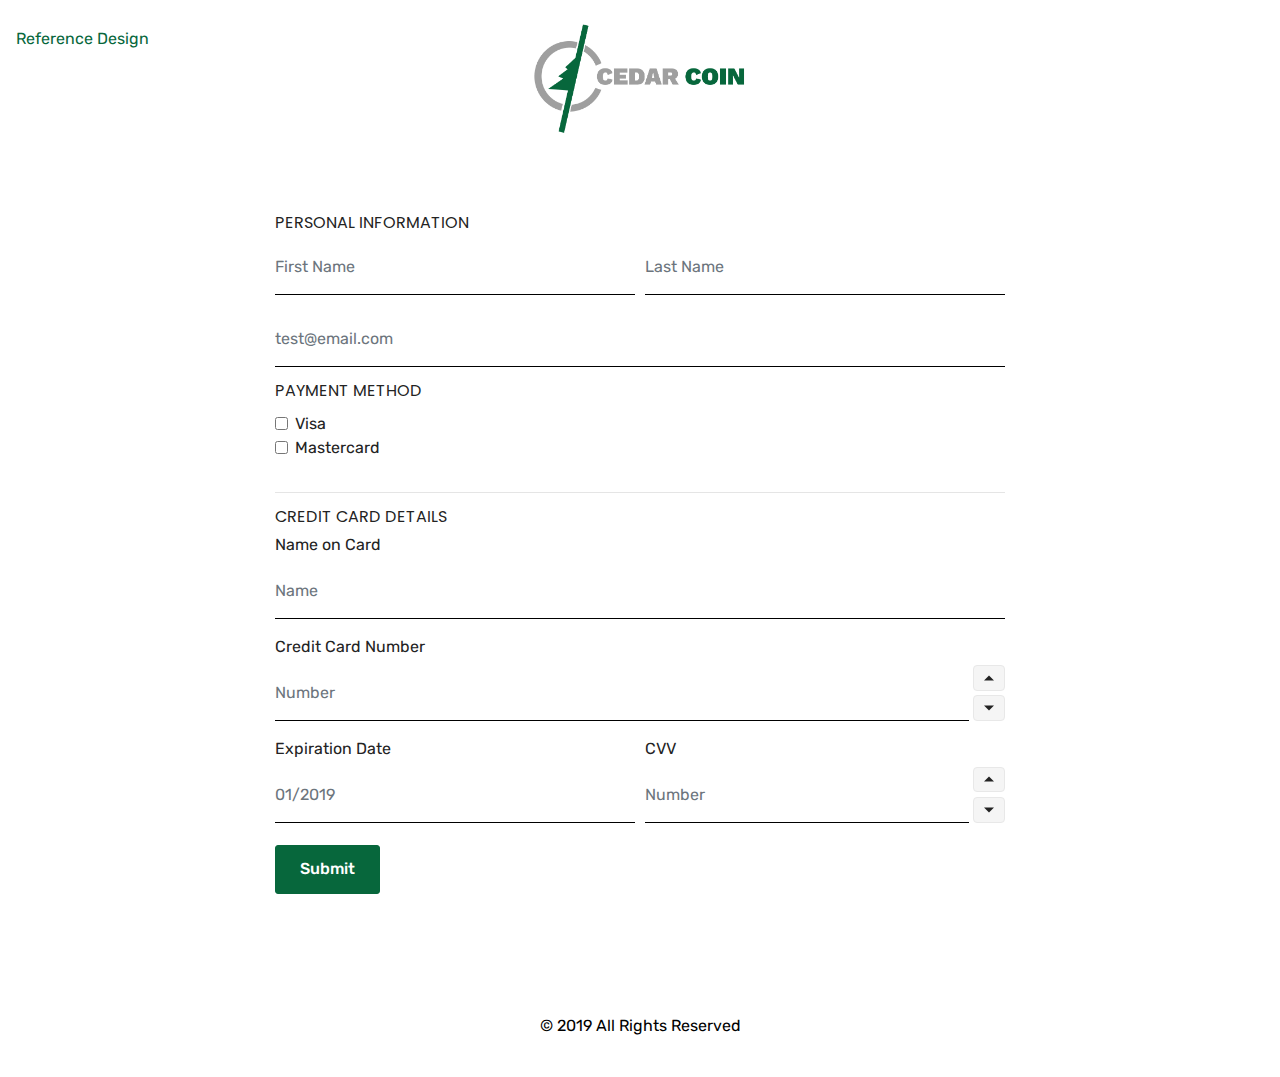
==== commit ab4c567e: "added reference design disclaimer to header" ====
--- a/checkout.html
+++ b/checkout.html
@@ -13,6 +13,8 @@
   <link rel="stylesheet" href="assets/bootstrap/css/bootstrap.min.css">
   <link rel="stylesheet" href="assets/bootstrap/css/bootstrap-grid.min.css">
   <link rel="stylesheet" href="assets/bootstrap/css/bootstrap-reboot.min.css">
+  <link rel="stylesheet" href="assets/socicon/css/styles.css">
+  <link rel="stylesheet" href="assets/dropdown/css/style.css">
   <link rel="stylesheet" href="assets/formstyler/jquery.formstyler.css">
   <link rel="stylesheet" href="assets/formstyler/jquery.formstyler.theme.css">
   <link rel="stylesheet" href="assets/datepicker/jquery.datetimepicker.min.css">
@@ -25,7 +27,43 @@
 <meta http-equiv="Content-Language" content="en">
 </head>
 <body>
-  <section class="image1 cid-rwxAy07da6" id="image1-6">
+  <section class="menu cid-rwJlWZPeFk" once="menu" id="menu3-8">
+
+    
+    
+
+    <nav class="navbar navbar-dropdown navbar-expand-lg">
+        <div class="navbar-brand">
+            
+            <span class="navbar-caption-wrap"><a class="navbar-caption text-primary display-7" href="index.html">
+                    Reference Design</a></span>
+        </div>
+        
+      <div class="collapse navbar-collapse" id="navbarSupportedContent">
+            <ul class="navbar-nav nav-dropdown nav-right" data-app-modern-menu="true">
+                <li class="nav-item">
+                    <a class="nav-link link text-white display-4" href="https://mobirise.com">
+                        Home
+                    </a>
+                </li>
+                <li class="nav-item">
+                    <a class="nav-link link text-white display-4" href="https://mobirise.com">
+                        Services
+                    </a>
+                </li>
+                <li class="nav-item">
+                    <a class="nav-link link text-white display-4" href="https://mobirise.com">
+                        About Us
+                    </a>
+                </li>
+            </ul>
+            
+            
+      </div>
+    </nav>
+</section>
+
+<section class="image1 cid-rwxAy07da6" id="image1-6">
     <!-- Block parameters controls (Blue "Gear" panel) -->
     
     <!-- End block parameters -->
@@ -44,7 +82,7 @@
         <div class="row">
             <div class="col-lg-8 mx-auto mbr-form" data-form-type="formoid">
 <!--Formbuilder Form-->
-<form action="https://mobirise.com/" method="POST" class="mbr-form form-with-styler" data-form-title="cedarcoin_donation"><input type="hidden" name="email" data-form-email="true" value="Qe/eqOr11xyQoP08oZBoklZjukIMpBJ0t2NFqjj1LKY7RhSWeCrkydP1761+dj7WCId63wlQLwR5E3F311BxEUNzp7xgsquO82w/l9G62L+xlmoB7V0eKt12UXS+8PmL">
+<form action="https://mobirise.com/" method="POST" class="mbr-form form-with-styler" data-form-title="cedarcoin_donation"><input type="hidden" name="email" data-form-email="true" value="wxhhdOkD1qsvMHiGaLuH+iNzUXH/CiXa6B6nOi0cn2NnV+ZWYor/MXNIb8ZENrMbB+YvKDx5RH/B5seSH01znfLZyr4v9BkUr8KgivdLxZjNm62e16IWUUIgJtHWsw9g">
 <div class="form-row">
 <div hidden="hidden" data-form-alert="" class="alert alert-success col-12">Payment Confirmed</div>
 <div hidden="hidden" data-form-alert-danger="" class="alert alert-danger col-12">Oops...! some problem!</div>
@@ -134,6 +172,9 @@
   <script src="assets/popper/popper.min.js"></script>
   <script src="assets/bootstrap/js/bootstrap.min.js"></script>
   <script src="assets/smoothscroll/smooth-scroll.js"></script>
+  <script src="assets/dropdown/js/nav-dropdown.js"></script>
+  <script src="assets/dropdown/js/navbar-dropdown.js"></script>
+  <script src="assets/touchswipe/jquery.touch-swipe.min.js"></script>
   <script src="assets/formstyler/jquery.formstyler.js"></script>
   <script src="assets/formstyler/jquery.formstyler.min.js"></script>
   <script src="assets/datepicker/jquery.datetimepicker.full.js"></script>
--- a/assets/socicon/css/styles.css
+++ b/assets/socicon/css/styles.css
@@ -0,0 +1,544 @@
+@charset "UTF-8";
+
+@font-face {
+  font-family: "socicon";
+  src:url("../fonts/socicon.eot");
+  src:url("../fonts/socicon.eot?#iefix") format("embedded-opentype"),
+    url("../fonts/socicon.woff") format("woff"),
+    url("../fonts/socicon.ttf") format("truetype"),
+    url("../fonts/socicon.svg#socicon") format("svg");
+  font-weight: normal;
+  font-style: normal;
+
+}
+
+[data-icon]:before {
+  font-family: "socicon" !important;
+  content: attr(data-icon);
+  font-style: normal !important;
+  font-weight: normal !important;
+  font-variant: normal !important;
+  text-transform: none !important;
+  speak: none;
+  line-height: 1;
+  -webkit-font-smoothing: antialiased;
+  -moz-osx-font-smoothing: grayscale;
+}
+
+[class^="socicon-"]:before,
+[class*=" socicon-"]:before {
+  font-family: "socicon" !important;
+  font-style: normal !important;
+  font-weight: normal !important;
+  font-variant: normal !important;
+  text-transform: none !important;
+  speak: none;
+  line-height: 1;
+  -webkit-font-smoothing: antialiased;
+  -moz-osx-font-smoothing: grayscale;
+}
+
+.socicon-modelmayhem:before {
+  content: "\e000";
+}
+.socicon-mixcloud:before {
+  content: "\e001";
+}
+.socicon-drupal:before {
+  content: "\e002";
+}
+.socicon-swarm:before {
+  content: "\e003";
+}
+.socicon-istock:before {
+  content: "\e004";
+}
+.socicon-yammer:before {
+  content: "\e005";
+}
+.socicon-ello:before {
+  content: "\e006";
+}
+.socicon-stackoverflow:before {
+  content: "\e007";
+}
+.socicon-persona:before {
+  content: "\e008";
+}
+.socicon-triplej:before {
+  content: "\e009";
+}
+.socicon-houzz:before {
+  content: "\e00a";
+}
+.socicon-rss:before {
+  content: "\e00b";
+}
+.socicon-paypal:before {
+  content: "\e00c";
+}
+.socicon-odnoklassniki:before {
+  content: "\e00d";
+}
+.socicon-airbnb:before {
+  content: "\e00e";
+}
+.socicon-periscope:before {
+  content: "\e00f";
+}
+.socicon-outlook:before {
+  content: "\e010";
+}
+.socicon-coderwall:before {
+  content: "\e011";
+}
+.socicon-tripadvisor:before {
+  content: "\e012";
+}
+.socicon-appnet:before {
+  content: "\e013";
+}
+.socicon-goodreads:before {
+  content: "\e014";
+}
+.socicon-tripit:before {
+  content: "\e015";
+}
+.socicon-lanyrd:before {
+  content: "\e016";
+}
+.socicon-slideshare:before {
+  content: "\e017";
+}
+.socicon-buffer:before {
+  content: "\e018";
+}
+.socicon-disqus:before {
+  content: "\e019";
+}
+.socicon-vkontakte:before {
+  content: "\e01a";
+}
+.socicon-whatsapp:before {
+  content: "\e01b";
+}
+.socicon-patreon:before {
+  content: "\e01c";
+}
+.socicon-storehouse:before {
+  content: "\e01d";
+}
+.socicon-pocket:before {
+  content: "\e01e";
+}
+.socicon-mail:before {
+  content: "\e01f";
+}
+.socicon-blogger:before {
+  content: "\e020";
+}
+.socicon-technorati:before {
+  content: "\e021";
+}
+.socicon-reddit:before {
+  content: "\e022";
+}
+.socicon-dribbble:before {
+  content: "\e023";
+}
+.socicon-stumbleupon:before {
+  content: "\e024";
+}
+.socicon-digg:before {
+  content: "\e025";
+}
+.socicon-envato:before {
+  content: "\e026";
+}
+.socicon-behance:before {
+  content: "\e027";
+}
+.socicon-delicious:before {
+  content: "\e028";
+}
+.socicon-deviantart:before {
+  content: "\e029";
+}
+.socicon-forrst:before {
+  content: "\e02a";
+}
+.socicon-play:before {
+  content: "\e02b";
+}
+.socicon-zerply:before {
+  content: "\e02c";
+}
+.socicon-wikipedia:before {
+  content: "\e02d";
+}
+.socicon-apple:before {
+  content: "\e02e";
+}
+.socicon-flattr:before {
+  content: "\e02f";
+}
+.socicon-github:before {
+  content: "\e030";
+}
+.socicon-renren:before {
+  content: "\e031";
+}
+.socicon-friendfeed:before {
+  content: "\e032";
+}
+.socicon-newsvine:before {
+  content: "\e033";
+}
+.socicon-identica:before {
+  content: "\e034";
+}
+.socicon-bebo:before {
+  content: "\e035";
+}
+.socicon-zynga:before {
+  content: "\e036";
+}
+.socicon-steam:before {
+  content: "\e037";
+}
+.socicon-xbox:before {
+  content: "\e038";
+}
+.socicon-windows:before {
+  content: "\e039";
+}
+.socicon-qq:before {
+  content: "\e03a";
+}
+.socicon-douban:before {
+  content: "\e03b";
+}
+.socicon-meetup:before {
+  content: "\e03c";
+}
+.socicon-playstation:before {
+  content: "\e03d";
+}
+.socicon-android:before {
+  content: "\e03e";
+}
+.socicon-snapchat:before {
+  content: "\e03f";
+}
+.socicon-twitter:before {
+  content: "\e040";
+}
+.socicon-facebook:before {
+  content: "\e041";
+}
+.socicon-googleplus:before {
+  content: "\e042";
+}
+.socicon-pinterest:before {
+  content: "\e043";
+}
+.socicon-foursquare:before {
+  content: "\e044";
+}
+.socicon-yahoo:before {
+  content: "\e045";
+}
+.socicon-skype:before {
+  content: "\e046";
+}
+.socicon-yelp:before {
+  content: "\e047";
+}
+.socicon-feedburner:before {
+  content: "\e048";
+}
+.socicon-linkedin:before {
+  content: "\e049";
+}
+.socicon-viadeo:before {
+  content: "\e04a";
+}
+.socicon-xing:before {
+  content: "\e04b";
+}
+.socicon-myspace:before {
+  content: "\e04c";
+}
+.socicon-soundcloud:before {
+  content: "\e04d";
+}
+.socicon-spotify:before {
+  content: "\e04e";
+}
+.socicon-grooveshark:before {
+  content: "\e04f";
+}
+.socicon-lastfm:before {
+  content: "\e050";
+}
+.socicon-youtube:before {
+  content: "\e051";
+}
+.socicon-vimeo:before {
+  content: "\e052";
+}
+.socicon-dailymotion:before {
+  content: "\e053";
+}
+.socicon-vine:before {
+  content: "\e054";
+}
+.socicon-flickr:before {
+  content: "\e055";
+}
+.socicon-500px:before {
+  content: "\e056";
+}
+.socicon-wordpress:before {
+  content: "\e058";
+}
+.socicon-tumblr:before {
+  content: "\e059";
+}
+.socicon-twitch:before {
+  content: "\e05a";
+}
+.socicon-8tracks:before {
+  content: "\e05b";
+}
+.socicon-amazon:before {
+  content: "\e05c";
+}
+.socicon-icq:before {
+  content: "\e05d";
+}
+.socicon-smugmug:before {
+  content: "\e05e";
+}
+.socicon-ravelry:before {
+  content: "\e05f";
+}
+.socicon-weibo:before {
+  content: "\e060";
+}
+.socicon-baidu:before {
+  content: "\e061";
+}
+.socicon-angellist:before {
+  content: "\e062";
+}
+.socicon-ebay:before {
+  content: "\e063";
+}
+.socicon-imdb:before {
+  content: "\e064";
+}
+.socicon-stayfriends:before {
+  content: "\e065";
+}
+.socicon-residentadvisor:before {
+  content: "\e066";
+}
+.socicon-google:before {
+  content: "\e067";
+}
+.socicon-yandex:before {
+  content: "\e068";
+}
+.socicon-sharethis:before {
+  content: "\e069";
+}
+.socicon-bandcamp:before {
+  content: "\e06a";
+}
+.socicon-itunes:before {
+  content: "\e06b";
+}
+.socicon-deezer:before {
+  content: "\e06c";
+}
+.socicon-telegram:before {
+  content: "\e06e";
+}
+.socicon-openid:before {
+  content: "\e06f";
+}
+.socicon-amplement:before {
+  content: "\e070";
+}
+.socicon-viber:before {
+  content: "\e071";
+}
+.socicon-zomato:before {
+  content: "\e072";
+}
+.socicon-draugiem:before {
+  content: "\e074";
+}
+.socicon-endomodo:before {
+  content: "\e075";
+}
+.socicon-filmweb:before {
+  content: "\e076";
+}
+.socicon-stackexchange:before {
+  content: "\e077";
+}
+.socicon-wykop:before {
+  content: "\e078";
+}
+.socicon-teamspeak:before {
+  content: "\e079";
+}
+.socicon-teamviewer:before {
+  content: "\e07a";
+}
+.socicon-ventrilo:before {
+  content: "\e07b";
+}
+.socicon-younow:before {
+  content: "\e07c";
+}
+.socicon-raidcall:before {
+  content: "\e07d";
+}
+.socicon-mumble:before {
+  content: "\e07e";
+}
+.socicon-medium:before {
+  content: "\e06d";
+}
+.socicon-bebee:before {
+  content: "\e07f";
+}
+.socicon-hitbox:before {
+  content: "\e080";
+}
+.socicon-reverbnation:before {
+  content: "\e081";
+}
+.socicon-formulr:before {
+  content: "\e082";
+}
+.socicon-instagram:before {
+  content: "\e057";
+}
+.socicon-battlenet:before {
+  content: "\e083";
+}
+.socicon-chrome:before {
+  content: "\e084";
+}
+.socicon-discord:before {
+  content: "\e086";
+}
+.socicon-issuu:before {
+  content: "\e087";
+}
+.socicon-macos:before {
+  content: "\e088";
+}
+.socicon-firefox:before {
+  content: "\e089";
+}
+.socicon-opera:before {
+  content: "\e08d";
+}
+.socicon-keybase:before {
+  content: "\e090";
+}
+.socicon-alliance:before {
+  content: "\e091";
+}
+.socicon-livejournal:before {
+  content: "\e092";
+}
+.socicon-googlephotos:before {
+  content: "\e093";
+}
+.socicon-horde:before {
+  content: "\e094";
+}
+.socicon-etsy:before {
+  content: "\e095";
+}
+.socicon-zapier:before {
+  content: "\e096";
+}
+.socicon-google-scholar:before {
+  content: "\e097";
+}
+.socicon-researchgate:before {
+  content: "\e098";
+}
+.socicon-wechat:before {
+  content: "\e099";
+}
+.socicon-strava:before {
+  content: "\e09a";
+}
+.socicon-line:before {
+  content: "\e09b";
+}
+.socicon-lyft:before {
+  content: "\e09c";
+}
+.socicon-uber:before {
+  content: "\e09d";
+}
+.socicon-songkick:before {
+  content: "\e09e";
+}
+.socicon-viewbug:before {
+  content: "\e09f";
+}
+.socicon-googlegroups:before {
+  content: "\e0a0";
+}
+.socicon-quora:before {
+  content: "\e073";
+}
+.socicon-diablo:before {
+  content: "\e085";
+}
+.socicon-blizzard:before {
+  content: "\e0a1";
+}
+.socicon-hearthstone:before {
+  content: "\e08b";
+}
+.socicon-heroes:before {
+  content: "\e08a";
+}
+.socicon-overwatch:before {
+  content: "\e08c";
+}
+.socicon-warcraft:before {
+  content: "\e08e";
+}
+.socicon-starcraft:before {
+  content: "\e08f";
+}
+.socicon-beam:before {
+  content: "\e0a2";
+}
+.socicon-curse:before {
+  content: "\e0a3";
+}
+.socicon-player:before {
+  content: "\e0a4";
+}
+.socicon-streamjar:before {
+  content: "\e0a5";
+}
+.socicon-nintendo:before {
+  content: "\e0a6";
+}
+.socicon-hellocoton:before {
+  content: "\e0a7";
+}
--- a/assets/dropdown/css/style.css
+++ b/assets/dropdown/css/style.css
@@ -0,0 +1,266 @@
+.navbar-dropdown {
+  left: 0;
+  padding: 0;
+  position: absolute;
+  right: 0;
+  top: 0;
+  transition: all 0.45s ease;
+  z-index: 1030;
+  background: #282828; }
+  .navbar-dropdown .navbar-logo {
+    margin-right: 0.8rem;
+    transition: margin 0.3s ease-in-out;
+    vertical-align: middle; }
+    .navbar-dropdown .navbar-logo img {
+      height: 3.125rem;
+      transition: all 0.3s ease-in-out; }
+    .navbar-dropdown .navbar-logo.mbr-iconfont {
+      font-size: 3.125rem;
+      line-height: 3.125rem; }
+  .navbar-dropdown .navbar-caption {
+    font-weight: 700;
+    white-space: normal;
+    vertical-align: -4px;
+    line-height: 3.125rem !important; }
+    .navbar-dropdown .navbar-caption, .navbar-dropdown .navbar-caption:hover {
+      color: inherit;
+      text-decoration: none; }
+  .navbar-dropdown .mbr-iconfont + .navbar-caption {
+    vertical-align: -1px; }
+  .navbar-dropdown.navbar-fixed-top {
+    position: fixed; }
+  .navbar-dropdown .navbar-brand span {
+    vertical-align: -4px; }
+  .navbar-dropdown.bg-color.transparent {
+    background: none; }
+  .navbar-dropdown.navbar-short .navbar-brand {
+    padding: 0.625rem 0; }
+    .navbar-dropdown.navbar-short .navbar-brand span {
+      vertical-align: -1px; }
+  .navbar-dropdown.navbar-short .navbar-caption {
+    line-height: 2.375rem !important;
+    vertical-align: -2px; }
+  .navbar-dropdown.navbar-short .navbar-logo {
+    margin-right: 0.5rem; }
+    .navbar-dropdown.navbar-short .navbar-logo img {
+      height: 2.375rem; }
+    .navbar-dropdown.navbar-short .navbar-logo.mbr-iconfont {
+      font-size: 2.375rem;
+      line-height: 2.375rem; }
+  .navbar-dropdown.navbar-short .mbr-table-cell {
+    height: 3.625rem; }
+  .navbar-dropdown .navbar-close {
+    left: 0.6875rem;
+    position: fixed;
+    top: 0.75rem;
+    z-index: 1000; }
+  .navbar-dropdown .hamburger-icon {
+    content: "";
+    display: inline-block;
+    vertical-align: middle;
+    width: 16px;
+    -webkit-box-shadow: 0 -6px 0 1px #282828,0 0 0 1px #282828,0 6px 0 1px #282828;
+    -moz-box-shadow: 0 -6px 0 1px #282828,0 0 0 1px #282828,0 6px 0 1px #282828;
+    box-shadow: 0 -6px 0 1px #282828,0 0 0 1px #282828,0 6px 0 1px #282828; }
+
+.dropdown-menu .dropdown-toggle[data-toggle="dropdown-submenu"]::after {
+  border-bottom: 0.35em solid transparent;
+  border-left: 0.35em solid;
+  border-right: 0;
+  border-top: 0.35em solid transparent;
+  margin-left: 0.3rem; }
+
+.dropdown-menu .dropdown-item:focus {
+  outline: 0; }
+
+.nav-dropdown {
+  font-size: 0.75rem;
+  font-weight: 500;
+  height: auto !important; }
+  .nav-dropdown .nav-btn {
+    padding-left: 1rem; }
+  .nav-dropdown .link {
+    margin: .667em 1.667em;
+    font-weight: 500;
+    padding: 0;
+    transition: color .2s ease-in-out; }
+    .nav-dropdown .link.dropdown-toggle {
+      margin-right: 2.583em; }
+      .nav-dropdown .link.dropdown-toggle::after {
+        margin-left: .25rem;
+        border-top: 0.35em solid;
+        border-right: 0.35em solid transparent;
+        border-left: 0.35em solid transparent;
+        border-bottom: 0; }
+      .nav-dropdown .link.dropdown-toggle[aria-expanded="true"] {
+        margin: 0;
+        padding: 0.667em 3.263em  0.667em 1.667em; }
+  .nav-dropdown .link::after,
+  .nav-dropdown .dropdown-item::after {
+    color: inherit; }
+  .nav-dropdown .btn {
+    font-size: 0.75rem;
+    font-weight: 700;
+    letter-spacing: 0;
+    margin-bottom: 0;
+    padding-left: 1.25rem;
+    padding-right: 1.25rem; }
+  .nav-dropdown .dropdown-menu {
+    border-radius: 0;
+    border: 0;
+    left: 0;
+    margin: 0;
+    padding-bottom: 1.25rem;
+    padding-top: 1.25rem;
+    position: relative; }
+  .nav-dropdown .dropdown-submenu {
+    margin-left: 0.125rem;
+    top: 0; }
+  .nav-dropdown .dropdown-item {
+    font-size: 0.8125rem;
+    font-weight: 500;
+    line-height: 2;
+    padding: 0.3846em 4.615em 0.3846em 1.5385em;
+    position: relative;
+    transition: color .2s ease-in-out, background-color .2s ease-in-out; }
+    .nav-dropdown .dropdown-item::after {
+      margin-top: -0.3077em;
+      position: absolute;
+      right: 1.1538em;
+      top: 50%; }
+    .nav-dropdown .dropdown-item:focus, .nav-dropdown .dropdown-item:hover {
+      background: none; }
+
+@media (max-width: 767px) {
+  .nav-dropdown.navbar-toggleable-sm {
+    bottom: 0;
+    display: none;
+    left: 0;
+    overflow-x: hidden;
+    position: fixed;
+    top: 0;
+    transform: translateX(-100%);
+    -ms-transform: translateX(-100%);
+    -webkit-transform: translateX(-100%);
+    width: 18.75rem;
+    z-index: 999; } }
+.nav-dropdown.navbar-toggleable-xl {
+  bottom: 0;
+  display: none;
+  left: 0;
+  overflow-x: hidden;
+  position: fixed;
+  top: 0;
+  transform: translateX(-100%);
+  -ms-transform: translateX(-100%);
+  -webkit-transform: translateX(-100%);
+  width: 18.75rem;
+  z-index: 999; }
+
+.nav-dropdown-sm {
+  display: block !important;
+  overflow-x: hidden;
+  overflow: auto;
+  padding-top: 3.875rem; }
+  .nav-dropdown-sm::after {
+    content: "";
+    display: block;
+    height: 3rem;
+    width: 100%; }
+  .nav-dropdown-sm.collapse.in ~ .navbar-close {
+    display: block !important; }
+  .nav-dropdown-sm.collapsing, .nav-dropdown-sm.collapse.in {
+    transform: translateX(0);
+    -ms-transform: translateX(0);
+    -webkit-transform: translateX(0);
+    transition: all 0.25s ease-out;
+    -webkit-transition: all 0.25s ease-out;
+    background: #282828; }
+  .nav-dropdown-sm.collapsing[aria-expanded="false"] {
+    transform: translateX(-100%);
+    -ms-transform: translateX(-100%);
+    -webkit-transform: translateX(-100%); }
+  .nav-dropdown-sm .nav-item {
+    display: block;
+    margin-left: 0 !important;
+    padding-left: 0; }
+  .nav-dropdown-sm .link,
+  .nav-dropdown-sm .dropdown-item {
+    border-top: 1px dotted rgba(255, 255, 255, 0.1);
+    font-size: 0.8125rem;
+    line-height: 1.6;
+    margin: 0 !important;
+    padding: 0.875rem 2.4rem 0.875rem 1.5625rem !important;
+    position: relative;
+    white-space: normal; }
+    .nav-dropdown-sm .link:focus, .nav-dropdown-sm .link:hover,
+    .nav-dropdown-sm .dropdown-item:focus,
+    .nav-dropdown-sm .dropdown-item:hover {
+      background: rgba(0, 0, 0, 0.2) !important;
+      color: #c0a375; }
+  .nav-dropdown-sm .nav-btn {
+    position: relative;
+    padding: 1.5625rem 1.5625rem 0 1.5625rem; }
+    .nav-dropdown-sm .nav-btn::before {
+      border-top: 1px dotted rgba(255, 255, 255, 0.1);
+      content: "";
+      left: 0;
+      position: absolute;
+      top: 0;
+      width: 100%; }
+    .nav-dropdown-sm .nav-btn + .nav-btn {
+      padding-top: 0.625rem; }
+      .nav-dropdown-sm .nav-btn + .nav-btn::before {
+        display: none; }
+  .nav-dropdown-sm .btn {
+    padding: 0.625rem 0; }
+  .nav-dropdown-sm .dropdown-toggle[data-toggle="dropdown-submenu"]::after {
+    margin-left: .25rem;
+    border-top: 0.35em solid;
+    border-right: 0.35em solid transparent;
+    border-left: 0.35em solid transparent;
+    border-bottom: 0; }
+  .nav-dropdown-sm .dropdown-toggle[data-toggle="dropdown-submenu"][aria-expanded="true"]::after {
+    border-top: 0;
+    border-right: 0.35em solid transparent;
+    border-left: 0.35em solid transparent;
+    border-bottom: 0.35em solid; }
+  .nav-dropdown-sm .dropdown-menu {
+    margin: 0;
+    padding: 0;
+    position: relative;
+    top: 0;
+    left: 0;
+    width: 100%;
+    border: 0;
+    float: none;
+    border-radius: 0;
+    background: none; }
+  .nav-dropdown-sm .dropdown-submenu {
+    left: 100%;
+    margin-left: 0.125rem;
+    margin-top: -1.25rem;
+    top: 0; }
+
+.navbar-toggleable-sm .nav-dropdown .dropdown-menu {
+  position: absolute; }
+
+.navbar-toggleable-sm .nav-dropdown .dropdown-submenu {
+  left: 100%;
+  margin-left: 0.125rem;
+  margin-top: -1.25rem;
+  top: 0; }
+
+.navbar-toggleable-sm.opened .nav-dropdown .dropdown-menu {
+  position: relative; }
+
+.navbar-toggleable-sm.opened .nav-dropdown .dropdown-submenu {
+  left: 0;
+  margin-left: 00rem;
+  margin-top: 0rem;
+  top: 0; }
+
+.is-builder .nav-dropdown.collapsing {
+  transition: none !important; }
+
+/*# sourceMappingURL=style.css.map */
--- a/assets/mobirise/css/mbr-additional.css
+++ b/assets/mobirise/css/mbr-additional.css
@@ -851,6 +851,365 @@
   background: #07673c !important;
   box-shadow: none !important;
 }
+.cid-rwJmnlFb3s .dropdown-item:before {
+  font-family: MobiriseIcons !important;
+  content: '\e966';
+  display: inline-block;
+  width: 0;
+  position: absolute;
+  left: 1rem;
+  top: 0.5rem;
+  margin-right: 0.5rem;
+  line-height: 1;
+  font-size: inherit;
+  vertical-align: middle;
+  text-align: center;
+  overflow: hidden;
+  -webkit-transform: scale(0, 1);
+  transform: scale(0, 1);
+  -webkit-transition: all 0.25s ease-in-out;
+  -moz-transition: all 0.25s ease-in-out;
+  transition: all 0.25s ease-in-out;
+}
+.cid-rwJmnlFb3s .nav-item,
+.cid-rwJmnlFb3s .nav-link,
+.cid-rwJmnlFb3s .navbar-caption {
+  font-weight: normal;
+}
+.cid-rwJmnlFb3s .nav-item:focus,
+.cid-rwJmnlFb3s .nav-link:focus {
+  outline: none;
+}
+@media (min-width: 992px) {
+  .cid-rwJmnlFb3s .dropdown-item:hover:before {
+    -webkit-transform: scale(1, 1);
+    transform: scale(1, 1);
+    width: 16px;
+  }
+}
+.cid-rwJmnlFb3s .dropdown .dropdown-menu .dropdown-item {
+  width: auto;
+  -webkit-transition: all 0.5s ease-in-out;
+  -moz-transition: all 0.5s ease-in-out;
+  transition: all 0.5s ease-in-out;
+}
+.cid-rwJmnlFb3s .dropdown .dropdown-menu .dropdown-item::after {
+  right: 0.5rem;
+}
+.cid-rwJmnlFb3s .dropdown .dropdown-menu .dropdown-item:hover {
+  padding-right: 2.5385em;
+  padding-left: 3.5385em;
+}
+.cid-rwJmnlFb3s .dropdown .dropdown-menu .dropdown-item:hover .soc-item .mbr-iconfont:before {
+  -webkit-transform: scale(0, 1);
+  transform: scale(0, 1);
+}
+.cid-rwJmnlFb3s .dropdown .dropdown-menu .dropdown-item .soc-item .mbr-iconfont {
+  margin-left: -1.8rem;
+  padding-right: 1rem;
+  font-size: inherit;
+}
+.cid-rwJmnlFb3s .dropdown .dropdown-menu .dropdown-item .soc-item .mbr-iconfont:before {
+  display: inline-block;
+  -webkit-transform: scale(1, 1);
+  transform: scale(1, 1);
+  -webkit-transition: all 0.25s ease-in-out;
+  -moz-transition: all 0.25s ease-in-out;
+  transition: all 0.25s ease-in-out;
+}
+.cid-rwJmnlFb3s .collapsed .dropdown-menu .dropdown-item:before {
+  display: none;
+}
+.cid-rwJmnlFb3s .collapsed .dropdown .dropdown-menu .dropdown-item {
+  padding: 0.235em 1.5em 0.235em 1.5em !important;
+  transition: none;
+  margin: 0 !important;
+}
+.cid-rwJmnlFb3s .navbar {
+  min-height: 77px;
+  transition: all .3s;
+  background: #232323;
+  background: none;
+}
+.cid-rwJmnlFb3s .navbar.opened {
+  transition: all .3s;
+  background: #232323 !important;
+}
+.cid-rwJmnlFb3s .navbar .dropdown-item {
+  padding: .235rem 1.5rem;
+}
+.cid-rwJmnlFb3s .navbar .navbar-collapse {
+  -webkit-justify-content: flex-end;
+  justify-content: flex-end;
+  z-index: 1;
+  display: none !important;
+}
+.cid-rwJmnlFb3s .navbar.collapsed .nav-item .nav-link::before {
+  display: none;
+}
+.cid-rwJmnlFb3s .navbar.collapsed.opened .dropdown-menu {
+  top: 0;
+}
+.cid-rwJmnlFb3s .navbar.collapsed .dropdown-menu {
+  background: transparent !important;
+}
+.cid-rwJmnlFb3s .navbar.collapsed .dropdown-menu .dropdown-submenu {
+  left: 0 !important;
+}
+.cid-rwJmnlFb3s .navbar.collapsed .dropdown-menu .dropdown-item:after {
+  right: auto;
+}
+.cid-rwJmnlFb3s .navbar.collapsed .dropdown-menu .dropdown-toggle[data-toggle="dropdown-submenu"]:after {
+  margin-left: .25rem;
+  border-top: 0.35em solid;
+  border-right: 0.35em solid transparent;
+  border-left: 0.35em solid transparent;
+  border-bottom: 0;
+  top: 55%;
+}
+.cid-rwJmnlFb3s .navbar.collapsed ul.navbar-nav li {
+  margin: auto;
+}
+.cid-rwJmnlFb3s .navbar.collapsed .dropdown-menu .dropdown-item {
+  padding: .25rem 1.5rem;
+  text-align: center;
+}
+.cid-rwJmnlFb3s .navbar.collapsed .icons-menu {
+  padding-left: 0;
+  padding-top: .5rem;
+  padding-bottom: .5rem;
+}
+@media (max-width: 991px) {
+  .cid-rwJmnlFb3s .navbar .nav-item .nav-link::before {
+    display: none;
+  }
+  .cid-rwJmnlFb3s .navbar.opened .dropdown-menu {
+    top: 0;
+  }
+  .cid-rwJmnlFb3s .navbar .dropdown-menu {
+    background: transparent !important;
+  }
+  .cid-rwJmnlFb3s .navbar .dropdown-menu .dropdown-submenu {
+    left: 0 !important;
+  }
+  .cid-rwJmnlFb3s .navbar .dropdown-menu .dropdown-item:after {
+    right: auto;
+  }
+  .cid-rwJmnlFb3s .navbar .dropdown-menu .dropdown-toggle[data-toggle="dropdown-submenu"]:after {
+    margin-left: .25rem;
+    border-top: 0.35em solid;
+    border-right: 0.35em solid transparent;
+    border-left: 0.35em solid transparent;
+    border-bottom: 0;
+    top: 55%;
+  }
+  .cid-rwJmnlFb3s .navbar .navbar-logo img {
+    height: 3.8rem !important;
+  }
+  .cid-rwJmnlFb3s .navbar ul.navbar-nav li {
+    margin: auto;
+  }
+  .cid-rwJmnlFb3s .navbar .dropdown-menu .dropdown-item {
+    padding: .25rem 1.5rem !important;
+    text-align: center;
+  }
+  .cid-rwJmnlFb3s .navbar .navbar-brand {
+    -webkit-flex-shrink: initial;
+    flex-shrink: initial;
+    -webkit-flex-basis: auto;
+    flex-basis: auto;
+    word-break: break-word;
+  }
+  .cid-rwJmnlFb3s .navbar .navbar-toggler {
+    -webkit-flex-basis: auto;
+    flex-basis: auto;
+  }
+  .cid-rwJmnlFb3s .navbar .icons-menu {
+    padding-left: 0;
+    padding-top: .5rem;
+    padding-bottom: .5rem;
+  }
+}
+.cid-rwJmnlFb3s .navbar.navbar-short {
+  background: #232323 !important;
+  min-height: 60px;
+}
+.cid-rwJmnlFb3s .navbar.navbar-short .navbar-logo img {
+  height: 3rem !important;
+}
+.cid-rwJmnlFb3s .navbar.navbar-short .navbar-brand {
+  padding: 0;
+}
+.cid-rwJmnlFb3s .navbar-brand {
+  -webkit-flex-shrink: 0;
+  flex-shrink: 0;
+  -webkit-align-items: center;
+  align-items: center;
+  margin-right: 0;
+  padding: 0;
+  transition: all .3s;
+  word-break: break-word;
+  z-index: 1;
+}
+.cid-rwJmnlFb3s .navbar-brand .navbar-caption {
+  line-height: inherit !important;
+}
+.cid-rwJmnlFb3s .navbar-brand .navbar-logo a {
+  outline: none;
+}
+.cid-rwJmnlFb3s .dropdown-item.active,
+.cid-rwJmnlFb3s .dropdown-item:active {
+  background-color: transparent;
+}
+.cid-rwJmnlFb3s .navbar-expand-lg .navbar-nav .nav-link {
+  padding: 0;
+}
+.cid-rwJmnlFb3s .nav-dropdown .link.dropdown-toggle {
+  margin-right: 1.667em;
+}
+.cid-rwJmnlFb3s .nav-dropdown .link.dropdown-toggle[aria-expanded="true"] {
+  margin-right: 0;
+  padding: 0.667em 1.667em;
+}
+.cid-rwJmnlFb3s .navbar.navbar-expand-lg .dropdown .dropdown-menu {
+  background: #232323;
+}
+.cid-rwJmnlFb3s .navbar.navbar-expand-lg .dropdown .dropdown-menu .dropdown-submenu {
+  margin: 0;
+  left: 100%;
+}
+.cid-rwJmnlFb3s .navbar .dropdown.open > .dropdown-menu {
+  display: block;
+}
+.cid-rwJmnlFb3s ul.navbar-nav {
+  -webkit-flex-wrap: wrap;
+  flex-wrap: wrap;
+}
+.cid-rwJmnlFb3s .navbar-buttons {
+  text-align: center;
+}
+.cid-rwJmnlFb3s button.navbar-toggler {
+  outline: none;
+  width: 31px;
+  height: 20px;
+  cursor: pointer;
+  transition: all .2s;
+  position: relative;
+  -webkit-align-self: center;
+  align-self: center;
+}
+.cid-rwJmnlFb3s button.navbar-toggler .hamburger span {
+  position: absolute;
+  right: 0;
+  width: 30px;
+  height: 2px;
+  border-right: 5px;
+  background-color: #ffffff;
+}
+.cid-rwJmnlFb3s button.navbar-toggler .hamburger span:nth-child(1) {
+  top: 0;
+  transition: all .2s;
+}
+.cid-rwJmnlFb3s button.navbar-toggler .hamburger span:nth-child(2) {
+  top: 8px;
+  transition: all .15s;
+}
+.cid-rwJmnlFb3s button.navbar-toggler .hamburger span:nth-child(3) {
+  top: 8px;
+  transition: all .15s;
+}
+.cid-rwJmnlFb3s button.navbar-toggler .hamburger span:nth-child(4) {
+  top: 16px;
+  transition: all .2s;
+}
+.cid-rwJmnlFb3s nav.opened .hamburger span:nth-child(1) {
+  top: 8px;
+  width: 0;
+  opacity: 0;
+  right: 50%;
+  transition: all .2s;
+}
+.cid-rwJmnlFb3s nav.opened .hamburger span:nth-child(2) {
+  -webkit-transform: rotate(45deg);
+  transform: rotate(45deg);
+  transition: all .25s;
+}
+.cid-rwJmnlFb3s nav.opened .hamburger span:nth-child(3) {
+  -webkit-transform: rotate(-45deg);
+  transform: rotate(-45deg);
+  transition: all .25s;
+}
+.cid-rwJmnlFb3s nav.opened .hamburger span:nth-child(4) {
+  top: 8px;
+  width: 0;
+  opacity: 0;
+  right: 50%;
+  transition: all .2s;
+}
+.cid-rwJmnlFb3s .navbar-dropdown {
+  padding: .5rem 1rem;
+}
+.cid-rwJmnlFb3s a.nav-link {
+  -webkit-justify-content: center;
+  justify-content: center;
+  display: flex;
+  -webkit-align-items: center;
+  align-items: center;
+}
+.cid-rwJmnlFb3s .soc-item .mbr-iconfont {
+  font-size: 1rem;
+  color: #ffffff;
+  display: inline-flex;
+}
+.cid-rwJmnlFb3s .soc-item .mbr-iconfont:before {
+  padding: .5rem;
+  border: 1px solid;
+  border-radius: 100px;
+}
+.cid-rwJmnlFb3s .soc-item {
+  margin: .5rem .3rem;
+}
+.cid-rwJmnlFb3s .icons-menu {
+  -webkit-flex-wrap: wrap;
+  flex-wrap: wrap;
+  display: flex;
+  -webkit-justify-content: center;
+  justify-content: center;
+  padding-left: 1rem;
+  text-align: center;
+  -webkit-align-items: center;
+  align-items: center;
+}
+.cid-rwJmnlFb3s a.nav-link,
+.cid-rwJmnlFb3s a.dropdown-item {
+  display: flex;
+  align-items: center;
+}
+.cid-rwJmnlFb3s a.nav-link .mbr-iconfont-btn,
+.cid-rwJmnlFb3s a.dropdown-item .mbr-iconfont-btn {
+  margin-right: 10px;
+}
+.cid-rwJmnlFb3s a.nav-link:hover .mbr-iconfont-btn,
+.cid-rwJmnlFb3s a.dropdown-item:hover .mbr-iconfont-btn {
+  opacity: 0;
+  margin-left: -20px;
+}
+.cid-rwJmnlFb3s a.dropdown-item .mbr-iconfont-btn {
+  margin-top: -4px;
+}
+@media screen and (-ms-high-contrast: active), (-ms-high-contrast: none) {
+  .cid-rwJmnlFb3s .navbar {
+    height: 77px;
+  }
+  .cid-rwJmnlFb3s .navbar.opened {
+    height: auto;
+  }
+  .cid-rwJmnlFb3s .nav-item .nav-link:hover::before {
+    width: 175%;
+    max-width: calc(100% + 2rem);
+    left: -1rem;
+  }
+}
 .cid-rwwLJBx4LJ {
   background-image: url("../../../assets/images/background-2-2000x1005.jpg");
 }
@@ -1089,6 +1448,365 @@
     margin-bottom: 1.5rem;
   }
 }
+.cid-rwJlWZPeFk .dropdown-item:before {
+  font-family: MobiriseIcons !important;
+  content: '\e966';
+  display: inline-block;
+  width: 0;
+  position: absolute;
+  left: 1rem;
+  top: 0.5rem;
+  margin-right: 0.5rem;
+  line-height: 1;
+  font-size: inherit;
+  vertical-align: middle;
+  text-align: center;
+  overflow: hidden;
+  -webkit-transform: scale(0, 1);
+  transform: scale(0, 1);
+  -webkit-transition: all 0.25s ease-in-out;
+  -moz-transition: all 0.25s ease-in-out;
+  transition: all 0.25s ease-in-out;
+}
+.cid-rwJlWZPeFk .nav-item,
+.cid-rwJlWZPeFk .nav-link,
+.cid-rwJlWZPeFk .navbar-caption {
+  font-weight: normal;
+}
+.cid-rwJlWZPeFk .nav-item:focus,
+.cid-rwJlWZPeFk .nav-link:focus {
+  outline: none;
+}
+@media (min-width: 992px) {
+  .cid-rwJlWZPeFk .dropdown-item:hover:before {
+    -webkit-transform: scale(1, 1);
+    transform: scale(1, 1);
+    width: 16px;
+  }
+}
+.cid-rwJlWZPeFk .dropdown .dropdown-menu .dropdown-item {
+  width: auto;
+  -webkit-transition: all 0.5s ease-in-out;
+  -moz-transition: all 0.5s ease-in-out;
+  transition: all 0.5s ease-in-out;
+}
+.cid-rwJlWZPeFk .dropdown .dropdown-menu .dropdown-item::after {
+  right: 0.5rem;
+}
+.cid-rwJlWZPeFk .dropdown .dropdown-menu .dropdown-item:hover {
+  padding-right: 2.5385em;
+  padding-left: 3.5385em;
+}
+.cid-rwJlWZPeFk .dropdown .dropdown-menu .dropdown-item:hover .soc-item .mbr-iconfont:before {
+  -webkit-transform: scale(0, 1);
+  transform: scale(0, 1);
+}
+.cid-rwJlWZPeFk .dropdown .dropdown-menu .dropdown-item .soc-item .mbr-iconfont {
+  margin-left: -1.8rem;
+  padding-right: 1rem;
+  font-size: inherit;
+}
+.cid-rwJlWZPeFk .dropdown .dropdown-menu .dropdown-item .soc-item .mbr-iconfont:before {
+  display: inline-block;
+  -webkit-transform: scale(1, 1);
+  transform: scale(1, 1);
+  -webkit-transition: all 0.25s ease-in-out;
+  -moz-transition: all 0.25s ease-in-out;
+  transition: all 0.25s ease-in-out;
+}
+.cid-rwJlWZPeFk .collapsed .dropdown-menu .dropdown-item:before {
+  display: none;
+}
+.cid-rwJlWZPeFk .collapsed .dropdown .dropdown-menu .dropdown-item {
+  padding: 0.235em 1.5em 0.235em 1.5em !important;
+  transition: none;
+  margin: 0 !important;
+}
+.cid-rwJlWZPeFk .navbar {
+  min-height: 77px;
+  transition: all .3s;
+  background: #232323;
+  background: none;
+}
+.cid-rwJlWZPeFk .navbar.opened {
+  transition: all .3s;
+  background: #232323 !important;
+}
+.cid-rwJlWZPeFk .navbar .dropdown-item {
+  padding: .235rem 1.5rem;
+}
+.cid-rwJlWZPeFk .navbar .navbar-collapse {
+  -webkit-justify-content: flex-end;
+  justify-content: flex-end;
+  z-index: 1;
+  display: none !important;
+}
+.cid-rwJlWZPeFk .navbar.collapsed .nav-item .nav-link::before {
+  display: none;
+}
+.cid-rwJlWZPeFk .navbar.collapsed.opened .dropdown-menu {
+  top: 0;
+}
+.cid-rwJlWZPeFk .navbar.collapsed .dropdown-menu {
+  background: transparent !important;
+}
+.cid-rwJlWZPeFk .navbar.collapsed .dropdown-menu .dropdown-submenu {
+  left: 0 !important;
+}
+.cid-rwJlWZPeFk .navbar.collapsed .dropdown-menu .dropdown-item:after {
+  right: auto;
+}
+.cid-rwJlWZPeFk .navbar.collapsed .dropdown-menu .dropdown-toggle[data-toggle="dropdown-submenu"]:after {
+  margin-left: .25rem;
+  border-top: 0.35em solid;
+  border-right: 0.35em solid transparent;
+  border-left: 0.35em solid transparent;
+  border-bottom: 0;
+  top: 55%;
+}
+.cid-rwJlWZPeFk .navbar.collapsed ul.navbar-nav li {
+  margin: auto;
+}
+.cid-rwJlWZPeFk .navbar.collapsed .dropdown-menu .dropdown-item {
+  padding: .25rem 1.5rem;
+  text-align: center;
+}
+.cid-rwJlWZPeFk .navbar.collapsed .icons-menu {
+  padding-left: 0;
+  padding-top: .5rem;
+  padding-bottom: .5rem;
+}
+@media (max-width: 991px) {
+  .cid-rwJlWZPeFk .navbar .nav-item .nav-link::before {
+    display: none;
+  }
+  .cid-rwJlWZPeFk .navbar.opened .dropdown-menu {
+    top: 0;
+  }
+  .cid-rwJlWZPeFk .navbar .dropdown-menu {
+    background: transparent !important;
+  }
+  .cid-rwJlWZPeFk .navbar .dropdown-menu .dropdown-submenu {
+    left: 0 !important;
+  }
+  .cid-rwJlWZPeFk .navbar .dropdown-menu .dropdown-item:after {
+    right: auto;
+  }
+  .cid-rwJlWZPeFk .navbar .dropdown-menu .dropdown-toggle[data-toggle="dropdown-submenu"]:after {
+    margin-left: .25rem;
+    border-top: 0.35em solid;
+    border-right: 0.35em solid transparent;
+    border-left: 0.35em solid transparent;
+    border-bottom: 0;
+    top: 55%;
+  }
+  .cid-rwJlWZPeFk .navbar .navbar-logo img {
+    height: 3.8rem !important;
+  }
+  .cid-rwJlWZPeFk .navbar ul.navbar-nav li {
+    margin: auto;
+  }
+  .cid-rwJlWZPeFk .navbar .dropdown-menu .dropdown-item {
+    padding: .25rem 1.5rem !important;
+    text-align: center;
+  }
+  .cid-rwJlWZPeFk .navbar .navbar-brand {
+    -webkit-flex-shrink: initial;
+    flex-shrink: initial;
+    -webkit-flex-basis: auto;
+    flex-basis: auto;
+    word-break: break-word;
+  }
+  .cid-rwJlWZPeFk .navbar .navbar-toggler {
+    -webkit-flex-basis: auto;
+    flex-basis: auto;
+  }
+  .cid-rwJlWZPeFk .navbar .icons-menu {
+    padding-left: 0;
+    padding-top: .5rem;
+    padding-bottom: .5rem;
+  }
+}
+.cid-rwJlWZPeFk .navbar.navbar-short {
+  background: #232323 !important;
+  min-height: 60px;
+}
+.cid-rwJlWZPeFk .navbar.navbar-short .navbar-logo img {
+  height: 3rem !important;
+}
+.cid-rwJlWZPeFk .navbar.navbar-short .navbar-brand {
+  padding: 0;
+}
+.cid-rwJlWZPeFk .navbar-brand {
+  -webkit-flex-shrink: 0;
+  flex-shrink: 0;
+  -webkit-align-items: center;
+  align-items: center;
+  margin-right: 0;
+  padding: 0;
+  transition: all .3s;
+  word-break: break-word;
+  z-index: 1;
+}
+.cid-rwJlWZPeFk .navbar-brand .navbar-caption {
+  line-height: inherit !important;
+}
+.cid-rwJlWZPeFk .navbar-brand .navbar-logo a {
+  outline: none;
+}
+.cid-rwJlWZPeFk .dropdown-item.active,
+.cid-rwJlWZPeFk .dropdown-item:active {
+  background-color: transparent;
+}
+.cid-rwJlWZPeFk .navbar-expand-lg .navbar-nav .nav-link {
+  padding: 0;
+}
+.cid-rwJlWZPeFk .nav-dropdown .link.dropdown-toggle {
+  margin-right: 1.667em;
+}
+.cid-rwJlWZPeFk .nav-dropdown .link.dropdown-toggle[aria-expanded="true"] {
+  margin-right: 0;
+  padding: 0.667em 1.667em;
+}
+.cid-rwJlWZPeFk .navbar.navbar-expand-lg .dropdown .dropdown-menu {
+  background: #232323;
+}
+.cid-rwJlWZPeFk .navbar.navbar-expand-lg .dropdown .dropdown-menu .dropdown-submenu {
+  margin: 0;
+  left: 100%;
+}
+.cid-rwJlWZPeFk .navbar .dropdown.open > .dropdown-menu {
+  display: block;
+}
+.cid-rwJlWZPeFk ul.navbar-nav {
+  -webkit-flex-wrap: wrap;
+  flex-wrap: wrap;
+}
+.cid-rwJlWZPeFk .navbar-buttons {
+  text-align: center;
+}
+.cid-rwJlWZPeFk button.navbar-toggler {
+  outline: none;
+  width: 31px;
+  height: 20px;
+  cursor: pointer;
+  transition: all .2s;
+  position: relative;
+  -webkit-align-self: center;
+  align-self: center;
+}
+.cid-rwJlWZPeFk button.navbar-toggler .hamburger span {
+  position: absolute;
+  right: 0;
+  width: 30px;
+  height: 2px;
+  border-right: 5px;
+  background-color: #ffffff;
+}
+.cid-rwJlWZPeFk button.navbar-toggler .hamburger span:nth-child(1) {
+  top: 0;
+  transition: all .2s;
+}
+.cid-rwJlWZPeFk button.navbar-toggler .hamburger span:nth-child(2) {
+  top: 8px;
+  transition: all .15s;
+}
+.cid-rwJlWZPeFk button.navbar-toggler .hamburger span:nth-child(3) {
+  top: 8px;
+  transition: all .15s;
+}
+.cid-rwJlWZPeFk button.navbar-toggler .hamburger span:nth-child(4) {
+  top: 16px;
+  transition: all .2s;
+}
+.cid-rwJlWZPeFk nav.opened .hamburger span:nth-child(1) {
+  top: 8px;
+  width: 0;
+  opacity: 0;
+  right: 50%;
+  transition: all .2s;
+}
+.cid-rwJlWZPeFk nav.opened .hamburger span:nth-child(2) {
+  -webkit-transform: rotate(45deg);
+  transform: rotate(45deg);
+  transition: all .25s;
+}
+.cid-rwJlWZPeFk nav.opened .hamburger span:nth-child(3) {
+  -webkit-transform: rotate(-45deg);
+  transform: rotate(-45deg);
+  transition: all .25s;
+}
+.cid-rwJlWZPeFk nav.opened .hamburger span:nth-child(4) {
+  top: 8px;
+  width: 0;
+  opacity: 0;
+  right: 50%;
+  transition: all .2s;
+}
+.cid-rwJlWZPeFk .navbar-dropdown {
+  padding: .5rem 1rem;
+}
+.cid-rwJlWZPeFk a.nav-link {
+  -webkit-justify-content: center;
+  justify-content: center;
+  display: flex;
+  -webkit-align-items: center;
+  align-items: center;
+}
+.cid-rwJlWZPeFk .soc-item .mbr-iconfont {
+  font-size: 1rem;
+  color: #ffffff;
+  display: inline-flex;
+}
+.cid-rwJlWZPeFk .soc-item .mbr-iconfont:before {
+  padding: .5rem;
+  border: 1px solid;
+  border-radius: 100px;
+}
+.cid-rwJlWZPeFk .soc-item {
+  margin: .5rem .3rem;
+}
+.cid-rwJlWZPeFk .icons-menu {
+  -webkit-flex-wrap: wrap;
+  flex-wrap: wrap;
+  display: flex;
+  -webkit-justify-content: center;
+  justify-content: center;
+  padding-left: 1rem;
+  text-align: center;
+  -webkit-align-items: center;
+  align-items: center;
+}
+.cid-rwJlWZPeFk a.nav-link,
+.cid-rwJlWZPeFk a.dropdown-item {
+  display: flex;
+  align-items: center;
+}
+.cid-rwJlWZPeFk a.nav-link .mbr-iconfont-btn,
+.cid-rwJlWZPeFk a.dropdown-item .mbr-iconfont-btn {
+  margin-right: 10px;
+}
+.cid-rwJlWZPeFk a.nav-link:hover .mbr-iconfont-btn,
+.cid-rwJlWZPeFk a.dropdown-item:hover .mbr-iconfont-btn {
+  opacity: 0;
+  margin-left: -20px;
+}
+.cid-rwJlWZPeFk a.dropdown-item .mbr-iconfont-btn {
+  margin-top: -4px;
+}
+@media screen and (-ms-high-contrast: active), (-ms-high-contrast: none) {
+  .cid-rwJlWZPeFk .navbar {
+    height: 77px;
+  }
+  .cid-rwJlWZPeFk .navbar.opened {
+    height: auto;
+  }
+  .cid-rwJlWZPeFk .nav-item .nav-link:hover::before {
+    width: 175%;
+    max-width: calc(100% + 2rem);
+    left: -1rem;
+  }
+}
 .cid-rwxAy07da6 {
   background: #ffffff;
   padding-top: 15px;
@@ -1139,6 +1857,365 @@
 .cid-rwJik9Jrbh .media-container-row {
   -webkit-flex-wrap: wrap;
   flex-wrap: wrap;
+}
+.cid-rwJmRlENtA .dropdown-item:before {
+  font-family: MobiriseIcons !important;
+  content: '\e966';
+  display: inline-block;
+  width: 0;
+  position: absolute;
+  left: 1rem;
+  top: 0.5rem;
+  margin-right: 0.5rem;
+  line-height: 1;
+  font-size: inherit;
+  vertical-align: middle;
+  text-align: center;
+  overflow: hidden;
+  -webkit-transform: scale(0, 1);
+  transform: scale(0, 1);
+  -webkit-transition: all 0.25s ease-in-out;
+  -moz-transition: all 0.25s ease-in-out;
+  transition: all 0.25s ease-in-out;
+}
+.cid-rwJmRlENtA .nav-item,
+.cid-rwJmRlENtA .nav-link,
+.cid-rwJmRlENtA .navbar-caption {
+  font-weight: normal;
+}
+.cid-rwJmRlENtA .nav-item:focus,
+.cid-rwJmRlENtA .nav-link:focus {
+  outline: none;
+}
+@media (min-width: 992px) {
+  .cid-rwJmRlENtA .dropdown-item:hover:before {
+    -webkit-transform: scale(1, 1);
+    transform: scale(1, 1);
+    width: 16px;
+  }
+}
+.cid-rwJmRlENtA .dropdown .dropdown-menu .dropdown-item {
+  width: auto;
+  -webkit-transition: all 0.5s ease-in-out;
+  -moz-transition: all 0.5s ease-in-out;
+  transition: all 0.5s ease-in-out;
+}
+.cid-rwJmRlENtA .dropdown .dropdown-menu .dropdown-item::after {
+  right: 0.5rem;
+}
+.cid-rwJmRlENtA .dropdown .dropdown-menu .dropdown-item:hover {
+  padding-right: 2.5385em;
+  padding-left: 3.5385em;
+}
+.cid-rwJmRlENtA .dropdown .dropdown-menu .dropdown-item:hover .soc-item .mbr-iconfont:before {
+  -webkit-transform: scale(0, 1);
+  transform: scale(0, 1);
+}
+.cid-rwJmRlENtA .dropdown .dropdown-menu .dropdown-item .soc-item .mbr-iconfont {
+  margin-left: -1.8rem;
+  padding-right: 1rem;
+  font-size: inherit;
+}
+.cid-rwJmRlENtA .dropdown .dropdown-menu .dropdown-item .soc-item .mbr-iconfont:before {
+  display: inline-block;
+  -webkit-transform: scale(1, 1);
+  transform: scale(1, 1);
+  -webkit-transition: all 0.25s ease-in-out;
+  -moz-transition: all 0.25s ease-in-out;
+  transition: all 0.25s ease-in-out;
+}
+.cid-rwJmRlENtA .collapsed .dropdown-menu .dropdown-item:before {
+  display: none;
+}
+.cid-rwJmRlENtA .collapsed .dropdown .dropdown-menu .dropdown-item {
+  padding: 0.235em 1.5em 0.235em 1.5em !important;
+  transition: none;
+  margin: 0 !important;
+}
+.cid-rwJmRlENtA .navbar {
+  min-height: 77px;
+  transition: all .3s;
+  background: #232323;
+  background: none;
+}
+.cid-rwJmRlENtA .navbar.opened {
+  transition: all .3s;
+  background: #232323 !important;
+}
+.cid-rwJmRlENtA .navbar .dropdown-item {
+  padding: .235rem 1.5rem;
+}
+.cid-rwJmRlENtA .navbar .navbar-collapse {
+  -webkit-justify-content: flex-end;
+  justify-content: flex-end;
+  z-index: 1;
+  display: none !important;
+}
+.cid-rwJmRlENtA .navbar.collapsed .nav-item .nav-link::before {
+  display: none;
+}
+.cid-rwJmRlENtA .navbar.collapsed.opened .dropdown-menu {
+  top: 0;
+}
+.cid-rwJmRlENtA .navbar.collapsed .dropdown-menu {
+  background: transparent !important;
+}
+.cid-rwJmRlENtA .navbar.collapsed .dropdown-menu .dropdown-submenu {
+  left: 0 !important;
+}
+.cid-rwJmRlENtA .navbar.collapsed .dropdown-menu .dropdown-item:after {
+  right: auto;
+}
+.cid-rwJmRlENtA .navbar.collapsed .dropdown-menu .dropdown-toggle[data-toggle="dropdown-submenu"]:after {
+  margin-left: .25rem;
+  border-top: 0.35em solid;
+  border-right: 0.35em solid transparent;
+  border-left: 0.35em solid transparent;
+  border-bottom: 0;
+  top: 55%;
+}
+.cid-rwJmRlENtA .navbar.collapsed ul.navbar-nav li {
+  margin: auto;
+}
+.cid-rwJmRlENtA .navbar.collapsed .dropdown-menu .dropdown-item {
+  padding: .25rem 1.5rem;
+  text-align: center;
+}
+.cid-rwJmRlENtA .navbar.collapsed .icons-menu {
+  padding-left: 0;
+  padding-top: .5rem;
+  padding-bottom: .5rem;
+}
+@media (max-width: 991px) {
+  .cid-rwJmRlENtA .navbar .nav-item .nav-link::before {
+    display: none;
+  }
+  .cid-rwJmRlENtA .navbar.opened .dropdown-menu {
+    top: 0;
+  }
+  .cid-rwJmRlENtA .navbar .dropdown-menu {
+    background: transparent !important;
+  }
+  .cid-rwJmRlENtA .navbar .dropdown-menu .dropdown-submenu {
+    left: 0 !important;
+  }
+  .cid-rwJmRlENtA .navbar .dropdown-menu .dropdown-item:after {
+    right: auto;
+  }
+  .cid-rwJmRlENtA .navbar .dropdown-menu .dropdown-toggle[data-toggle="dropdown-submenu"]:after {
+    margin-left: .25rem;
+    border-top: 0.35em solid;
+    border-right: 0.35em solid transparent;
+    border-left: 0.35em solid transparent;
+    border-bottom: 0;
+    top: 55%;
+  }
+  .cid-rwJmRlENtA .navbar .navbar-logo img {
+    height: 3.8rem !important;
+  }
+  .cid-rwJmRlENtA .navbar ul.navbar-nav li {
+    margin: auto;
+  }
+  .cid-rwJmRlENtA .navbar .dropdown-menu .dropdown-item {
+    padding: .25rem 1.5rem !important;
+    text-align: center;
+  }
+  .cid-rwJmRlENtA .navbar .navbar-brand {
+    -webkit-flex-shrink: initial;
+    flex-shrink: initial;
+    -webkit-flex-basis: auto;
+    flex-basis: auto;
+    word-break: break-word;
+  }
+  .cid-rwJmRlENtA .navbar .navbar-toggler {
+    -webkit-flex-basis: auto;
+    flex-basis: auto;
+  }
+  .cid-rwJmRlENtA .navbar .icons-menu {
+    padding-left: 0;
+    padding-top: .5rem;
+    padding-bottom: .5rem;
+  }
+}
+.cid-rwJmRlENtA .navbar.navbar-short {
+  background: #232323 !important;
+  min-height: 60px;
+}
+.cid-rwJmRlENtA .navbar.navbar-short .navbar-logo img {
+  height: 3rem !important;
+}
+.cid-rwJmRlENtA .navbar.navbar-short .navbar-brand {
+  padding: 0;
+}
+.cid-rwJmRlENtA .navbar-brand {
+  -webkit-flex-shrink: 0;
+  flex-shrink: 0;
+  -webkit-align-items: center;
+  align-items: center;
+  margin-right: 0;
+  padding: 0;
+  transition: all .3s;
+  word-break: break-word;
+  z-index: 1;
+}
+.cid-rwJmRlENtA .navbar-brand .navbar-caption {
+  line-height: inherit !important;
+}
+.cid-rwJmRlENtA .navbar-brand .navbar-logo a {
+  outline: none;
+}
+.cid-rwJmRlENtA .dropdown-item.active,
+.cid-rwJmRlENtA .dropdown-item:active {
+  background-color: transparent;
+}
+.cid-rwJmRlENtA .navbar-expand-lg .navbar-nav .nav-link {
+  padding: 0;
+}
+.cid-rwJmRlENtA .nav-dropdown .link.dropdown-toggle {
+  margin-right: 1.667em;
+}
+.cid-rwJmRlENtA .nav-dropdown .link.dropdown-toggle[aria-expanded="true"] {
+  margin-right: 0;
+  padding: 0.667em 1.667em;
+}
+.cid-rwJmRlENtA .navbar.navbar-expand-lg .dropdown .dropdown-menu {
+  background: #232323;
+}
+.cid-rwJmRlENtA .navbar.navbar-expand-lg .dropdown .dropdown-menu .dropdown-submenu {
+  margin: 0;
+  left: 100%;
+}
+.cid-rwJmRlENtA .navbar .dropdown.open > .dropdown-menu {
+  display: block;
+}
+.cid-rwJmRlENtA ul.navbar-nav {
+  -webkit-flex-wrap: wrap;
+  flex-wrap: wrap;
+}
+.cid-rwJmRlENtA .navbar-buttons {
+  text-align: center;
+}
+.cid-rwJmRlENtA button.navbar-toggler {
+  outline: none;
+  width: 31px;
+  height: 20px;
+  cursor: pointer;
+  transition: all .2s;
+  position: relative;
+  -webkit-align-self: center;
+  align-self: center;
+}
+.cid-rwJmRlENtA button.navbar-toggler .hamburger span {
+  position: absolute;
+  right: 0;
+  width: 30px;
+  height: 2px;
+  border-right: 5px;
+  background-color: #ffffff;
+}
+.cid-rwJmRlENtA button.navbar-toggler .hamburger span:nth-child(1) {
+  top: 0;
+  transition: all .2s;
+}
+.cid-rwJmRlENtA button.navbar-toggler .hamburger span:nth-child(2) {
+  top: 8px;
+  transition: all .15s;
+}
+.cid-rwJmRlENtA button.navbar-toggler .hamburger span:nth-child(3) {
+  top: 8px;
+  transition: all .15s;
+}
+.cid-rwJmRlENtA button.navbar-toggler .hamburger span:nth-child(4) {
+  top: 16px;
+  transition: all .2s;
+}
+.cid-rwJmRlENtA nav.opened .hamburger span:nth-child(1) {
+  top: 8px;
+  width: 0;
+  opacity: 0;
+  right: 50%;
+  transition: all .2s;
+}
+.cid-rwJmRlENtA nav.opened .hamburger span:nth-child(2) {
+  -webkit-transform: rotate(45deg);
+  transform: rotate(45deg);
+  transition: all .25s;
+}
+.cid-rwJmRlENtA nav.opened .hamburger span:nth-child(3) {
+  -webkit-transform: rotate(-45deg);
+  transform: rotate(-45deg);
+  transition: all .25s;
+}
+.cid-rwJmRlENtA nav.opened .hamburger span:nth-child(4) {
+  top: 8px;
+  width: 0;
+  opacity: 0;
+  right: 50%;
+  transition: all .2s;
+}
+.cid-rwJmRlENtA .navbar-dropdown {
+  padding: .5rem 1rem;
+}
+.cid-rwJmRlENtA a.nav-link {
+  -webkit-justify-content: center;
+  justify-content: center;
+  display: flex;
+  -webkit-align-items: center;
+  align-items: center;
+}
+.cid-rwJmRlENtA .soc-item .mbr-iconfont {
+  font-size: 1rem;
+  color: #ffffff;
+  display: inline-flex;
+}
+.cid-rwJmRlENtA .soc-item .mbr-iconfont:before {
+  padding: .5rem;
+  border: 1px solid;
+  border-radius: 100px;
+}
+.cid-rwJmRlENtA .soc-item {
+  margin: .5rem .3rem;
+}
+.cid-rwJmRlENtA .icons-menu {
+  -webkit-flex-wrap: wrap;
+  flex-wrap: wrap;
+  display: flex;
+  -webkit-justify-content: center;
+  justify-content: center;
+  padding-left: 1rem;
+  text-align: center;
+  -webkit-align-items: center;
+  align-items: center;
+}
+.cid-rwJmRlENtA a.nav-link,
+.cid-rwJmRlENtA a.dropdown-item {
+  display: flex;
+  align-items: center;
+}
+.cid-rwJmRlENtA a.nav-link .mbr-iconfont-btn,
+.cid-rwJmRlENtA a.dropdown-item .mbr-iconfont-btn {
+  margin-right: 10px;
+}
+.cid-rwJmRlENtA a.nav-link:hover .mbr-iconfont-btn,
+.cid-rwJmRlENtA a.dropdown-item:hover .mbr-iconfont-btn {
+  opacity: 0;
+  margin-left: -20px;
+}
+.cid-rwJmRlENtA a.dropdown-item .mbr-iconfont-btn {
+  margin-top: -4px;
+}
+@media screen and (-ms-high-contrast: active), (-ms-high-contrast: none) {
+  .cid-rwJmRlENtA .navbar {
+    height: 77px;
+  }
+  .cid-rwJmRlENtA .navbar.opened {
+    height: auto;
+  }
+  .cid-rwJmRlENtA .nav-item .nav-link:hover::before {
+    width: 175%;
+    max-width: calc(100% + 2rem);
+    left: -1rem;
+  }
 }
 .cid-rwEZ9MdXK6 {
   background: #ffffff;
@@ -1301,6 +2378,365 @@
     margin-bottom: 1.5rem;
   }
 }
+.cid-rwJn8h6tqr .dropdown-item:before {
+  font-family: MobiriseIcons !important;
+  content: '\e966';
+  display: inline-block;
+  width: 0;
+  position: absolute;
+  left: 1rem;
+  top: 0.5rem;
+  margin-right: 0.5rem;
+  line-height: 1;
+  font-size: inherit;
+  vertical-align: middle;
+  text-align: center;
+  overflow: hidden;
+  -webkit-transform: scale(0, 1);
+  transform: scale(0, 1);
+  -webkit-transition: all 0.25s ease-in-out;
+  -moz-transition: all 0.25s ease-in-out;
+  transition: all 0.25s ease-in-out;
+}
+.cid-rwJn8h6tqr .nav-item,
+.cid-rwJn8h6tqr .nav-link,
+.cid-rwJn8h6tqr .navbar-caption {
+  font-weight: normal;
+}
+.cid-rwJn8h6tqr .nav-item:focus,
+.cid-rwJn8h6tqr .nav-link:focus {
+  outline: none;
+}
+@media (min-width: 992px) {
+  .cid-rwJn8h6tqr .dropdown-item:hover:before {
+    -webkit-transform: scale(1, 1);
+    transform: scale(1, 1);
+    width: 16px;
+  }
+}
+.cid-rwJn8h6tqr .dropdown .dropdown-menu .dropdown-item {
+  width: auto;
+  -webkit-transition: all 0.5s ease-in-out;
+  -moz-transition: all 0.5s ease-in-out;
+  transition: all 0.5s ease-in-out;
+}
+.cid-rwJn8h6tqr .dropdown .dropdown-menu .dropdown-item::after {
+  right: 0.5rem;
+}
+.cid-rwJn8h6tqr .dropdown .dropdown-menu .dropdown-item:hover {
+  padding-right: 2.5385em;
+  padding-left: 3.5385em;
+}
+.cid-rwJn8h6tqr .dropdown .dropdown-menu .dropdown-item:hover .soc-item .mbr-iconfont:before {
+  -webkit-transform: scale(0, 1);
+  transform: scale(0, 1);
+}
+.cid-rwJn8h6tqr .dropdown .dropdown-menu .dropdown-item .soc-item .mbr-iconfont {
+  margin-left: -1.8rem;
+  padding-right: 1rem;
+  font-size: inherit;
+}
+.cid-rwJn8h6tqr .dropdown .dropdown-menu .dropdown-item .soc-item .mbr-iconfont:before {
+  display: inline-block;
+  -webkit-transform: scale(1, 1);
+  transform: scale(1, 1);
+  -webkit-transition: all 0.25s ease-in-out;
+  -moz-transition: all 0.25s ease-in-out;
+  transition: all 0.25s ease-in-out;
+}
+.cid-rwJn8h6tqr .collapsed .dropdown-menu .dropdown-item:before {
+  display: none;
+}
+.cid-rwJn8h6tqr .collapsed .dropdown .dropdown-menu .dropdown-item {
+  padding: 0.235em 1.5em 0.235em 1.5em !important;
+  transition: none;
+  margin: 0 !important;
+}
+.cid-rwJn8h6tqr .navbar {
+  min-height: 77px;
+  transition: all .3s;
+  background: #232323;
+  background: none;
+}
+.cid-rwJn8h6tqr .navbar.opened {
+  transition: all .3s;
+  background: #232323 !important;
+}
+.cid-rwJn8h6tqr .navbar .dropdown-item {
+  padding: .235rem 1.5rem;
+}
+.cid-rwJn8h6tqr .navbar .navbar-collapse {
+  -webkit-justify-content: flex-end;
+  justify-content: flex-end;
+  z-index: 1;
+  display: none !important;
+}
+.cid-rwJn8h6tqr .navbar.collapsed .nav-item .nav-link::before {
+  display: none;
+}
+.cid-rwJn8h6tqr .navbar.collapsed.opened .dropdown-menu {
+  top: 0;
+}
+.cid-rwJn8h6tqr .navbar.collapsed .dropdown-menu {
+  background: transparent !important;
+}
+.cid-rwJn8h6tqr .navbar.collapsed .dropdown-menu .dropdown-submenu {
+  left: 0 !important;
+}
+.cid-rwJn8h6tqr .navbar.collapsed .dropdown-menu .dropdown-item:after {
+  right: auto;
+}
+.cid-rwJn8h6tqr .navbar.collapsed .dropdown-menu .dropdown-toggle[data-toggle="dropdown-submenu"]:after {
+  margin-left: .25rem;
+  border-top: 0.35em solid;
+  border-right: 0.35em solid transparent;
+  border-left: 0.35em solid transparent;
+  border-bottom: 0;
+  top: 55%;
+}
+.cid-rwJn8h6tqr .navbar.collapsed ul.navbar-nav li {
+  margin: auto;
+}
+.cid-rwJn8h6tqr .navbar.collapsed .dropdown-menu .dropdown-item {
+  padding: .25rem 1.5rem;
+  text-align: center;
+}
+.cid-rwJn8h6tqr .navbar.collapsed .icons-menu {
+  padding-left: 0;
+  padding-top: .5rem;
+  padding-bottom: .5rem;
+}
+@media (max-width: 991px) {
+  .cid-rwJn8h6tqr .navbar .nav-item .nav-link::before {
+    display: none;
+  }
+  .cid-rwJn8h6tqr .navbar.opened .dropdown-menu {
+    top: 0;
+  }
+  .cid-rwJn8h6tqr .navbar .dropdown-menu {
+    background: transparent !important;
+  }
+  .cid-rwJn8h6tqr .navbar .dropdown-menu .dropdown-submenu {
+    left: 0 !important;
+  }
+  .cid-rwJn8h6tqr .navbar .dropdown-menu .dropdown-item:after {
+    right: auto;
+  }
+  .cid-rwJn8h6tqr .navbar .dropdown-menu .dropdown-toggle[data-toggle="dropdown-submenu"]:after {
+    margin-left: .25rem;
+    border-top: 0.35em solid;
+    border-right: 0.35em solid transparent;
+    border-left: 0.35em solid transparent;
+    border-bottom: 0;
+    top: 55%;
+  }
+  .cid-rwJn8h6tqr .navbar .navbar-logo img {
+    height: 3.8rem !important;
+  }
+  .cid-rwJn8h6tqr .navbar ul.navbar-nav li {
+    margin: auto;
+  }
+  .cid-rwJn8h6tqr .navbar .dropdown-menu .dropdown-item {
+    padding: .25rem 1.5rem !important;
+    text-align: center;
+  }
+  .cid-rwJn8h6tqr .navbar .navbar-brand {
+    -webkit-flex-shrink: initial;
+    flex-shrink: initial;
+    -webkit-flex-basis: auto;
+    flex-basis: auto;
+    word-break: break-word;
+  }
+  .cid-rwJn8h6tqr .navbar .navbar-toggler {
+    -webkit-flex-basis: auto;
+    flex-basis: auto;
+  }
+  .cid-rwJn8h6tqr .navbar .icons-menu {
+    padding-left: 0;
+    padding-top: .5rem;
+    padding-bottom: .5rem;
+  }
+}
+.cid-rwJn8h6tqr .navbar.navbar-short {
+  background: #232323 !important;
+  min-height: 60px;
+}
+.cid-rwJn8h6tqr .navbar.navbar-short .navbar-logo img {
+  height: 3rem !important;
+}
+.cid-rwJn8h6tqr .navbar.navbar-short .navbar-brand {
+  padding: 0;
+}
+.cid-rwJn8h6tqr .navbar-brand {
+  -webkit-flex-shrink: 0;
+  flex-shrink: 0;
+  -webkit-align-items: center;
+  align-items: center;
+  margin-right: 0;
+  padding: 0;
+  transition: all .3s;
+  word-break: break-word;
+  z-index: 1;
+}
+.cid-rwJn8h6tqr .navbar-brand .navbar-caption {
+  line-height: inherit !important;
+}
+.cid-rwJn8h6tqr .navbar-brand .navbar-logo a {
+  outline: none;
+}
+.cid-rwJn8h6tqr .dropdown-item.active,
+.cid-rwJn8h6tqr .dropdown-item:active {
+  background-color: transparent;
+}
+.cid-rwJn8h6tqr .navbar-expand-lg .navbar-nav .nav-link {
+  padding: 0;
+}
+.cid-rwJn8h6tqr .nav-dropdown .link.dropdown-toggle {
+  margin-right: 1.667em;
+}
+.cid-rwJn8h6tqr .nav-dropdown .link.dropdown-toggle[aria-expanded="true"] {
+  margin-right: 0;
+  padding: 0.667em 1.667em;
+}
+.cid-rwJn8h6tqr .navbar.navbar-expand-lg .dropdown .dropdown-menu {
+  background: #232323;
+}
+.cid-rwJn8h6tqr .navbar.navbar-expand-lg .dropdown .dropdown-menu .dropdown-submenu {
+  margin: 0;
+  left: 100%;
+}
+.cid-rwJn8h6tqr .navbar .dropdown.open > .dropdown-menu {
+  display: block;
+}
+.cid-rwJn8h6tqr ul.navbar-nav {
+  -webkit-flex-wrap: wrap;
+  flex-wrap: wrap;
+}
+.cid-rwJn8h6tqr .navbar-buttons {
+  text-align: center;
+}
+.cid-rwJn8h6tqr button.navbar-toggler {
+  outline: none;
+  width: 31px;
+  height: 20px;
+  cursor: pointer;
+  transition: all .2s;
+  position: relative;
+  -webkit-align-self: center;
+  align-self: center;
+}
+.cid-rwJn8h6tqr button.navbar-toggler .hamburger span {
+  position: absolute;
+  right: 0;
+  width: 30px;
+  height: 2px;
+  border-right: 5px;
+  background-color: #ffffff;
+}
+.cid-rwJn8h6tqr button.navbar-toggler .hamburger span:nth-child(1) {
+  top: 0;
+  transition: all .2s;
+}
+.cid-rwJn8h6tqr button.navbar-toggler .hamburger span:nth-child(2) {
+  top: 8px;
+  transition: all .15s;
+}
+.cid-rwJn8h6tqr button.navbar-toggler .hamburger span:nth-child(3) {
+  top: 8px;
+  transition: all .15s;
+}
+.cid-rwJn8h6tqr button.navbar-toggler .hamburger span:nth-child(4) {
+  top: 16px;
+  transition: all .2s;
+}
+.cid-rwJn8h6tqr nav.opened .hamburger span:nth-child(1) {
+  top: 8px;
+  width: 0;
+  opacity: 0;
+  right: 50%;
+  transition: all .2s;
+}
+.cid-rwJn8h6tqr nav.opened .hamburger span:nth-child(2) {
+  -webkit-transform: rotate(45deg);
+  transform: rotate(45deg);
+  transition: all .25s;
+}
+.cid-rwJn8h6tqr nav.opened .hamburger span:nth-child(3) {
+  -webkit-transform: rotate(-45deg);
+  transform: rotate(-45deg);
+  transition: all .25s;
+}
+.cid-rwJn8h6tqr nav.opened .hamburger span:nth-child(4) {
+  top: 8px;
+  width: 0;
+  opacity: 0;
+  right: 50%;
+  transition: all .2s;
+}
+.cid-rwJn8h6tqr .navbar-dropdown {
+  padding: .5rem 1rem;
+}
+.cid-rwJn8h6tqr a.nav-link {
+  -webkit-justify-content: center;
+  justify-content: center;
+  display: flex;
+  -webkit-align-items: center;
+  align-items: center;
+}
+.cid-rwJn8h6tqr .soc-item .mbr-iconfont {
+  font-size: 1rem;
+  color: #ffffff;
+  display: inline-flex;
+}
+.cid-rwJn8h6tqr .soc-item .mbr-iconfont:before {
+  padding: .5rem;
+  border: 1px solid;
+  border-radius: 100px;
+}
+.cid-rwJn8h6tqr .soc-item {
+  margin: .5rem .3rem;
+}
+.cid-rwJn8h6tqr .icons-menu {
+  -webkit-flex-wrap: wrap;
+  flex-wrap: wrap;
+  display: flex;
+  -webkit-justify-content: center;
+  justify-content: center;
+  padding-left: 1rem;
+  text-align: center;
+  -webkit-align-items: center;
+  align-items: center;
+}
+.cid-rwJn8h6tqr a.nav-link,
+.cid-rwJn8h6tqr a.dropdown-item {
+  display: flex;
+  align-items: center;
+}
+.cid-rwJn8h6tqr a.nav-link .mbr-iconfont-btn,
+.cid-rwJn8h6tqr a.dropdown-item .mbr-iconfont-btn {
+  margin-right: 10px;
+}
+.cid-rwJn8h6tqr a.nav-link:hover .mbr-iconfont-btn,
+.cid-rwJn8h6tqr a.dropdown-item:hover .mbr-iconfont-btn {
+  opacity: 0;
+  margin-left: -20px;
+}
+.cid-rwJn8h6tqr a.dropdown-item .mbr-iconfont-btn {
+  margin-top: -4px;
+}
+@media screen and (-ms-high-contrast: active), (-ms-high-contrast: none) {
+  .cid-rwJn8h6tqr .navbar {
+    height: 77px;
+  }
+  .cid-rwJn8h6tqr .navbar.opened {
+    height: auto;
+  }
+  .cid-rwJn8h6tqr .nav-item .nav-link:hover::before {
+    width: 175%;
+    max-width: calc(100% + 2rem);
+    left: -1rem;
+  }
+}
 .cid-rwxHndiRht {
   background: #ffffff;
   padding-top: 45px;
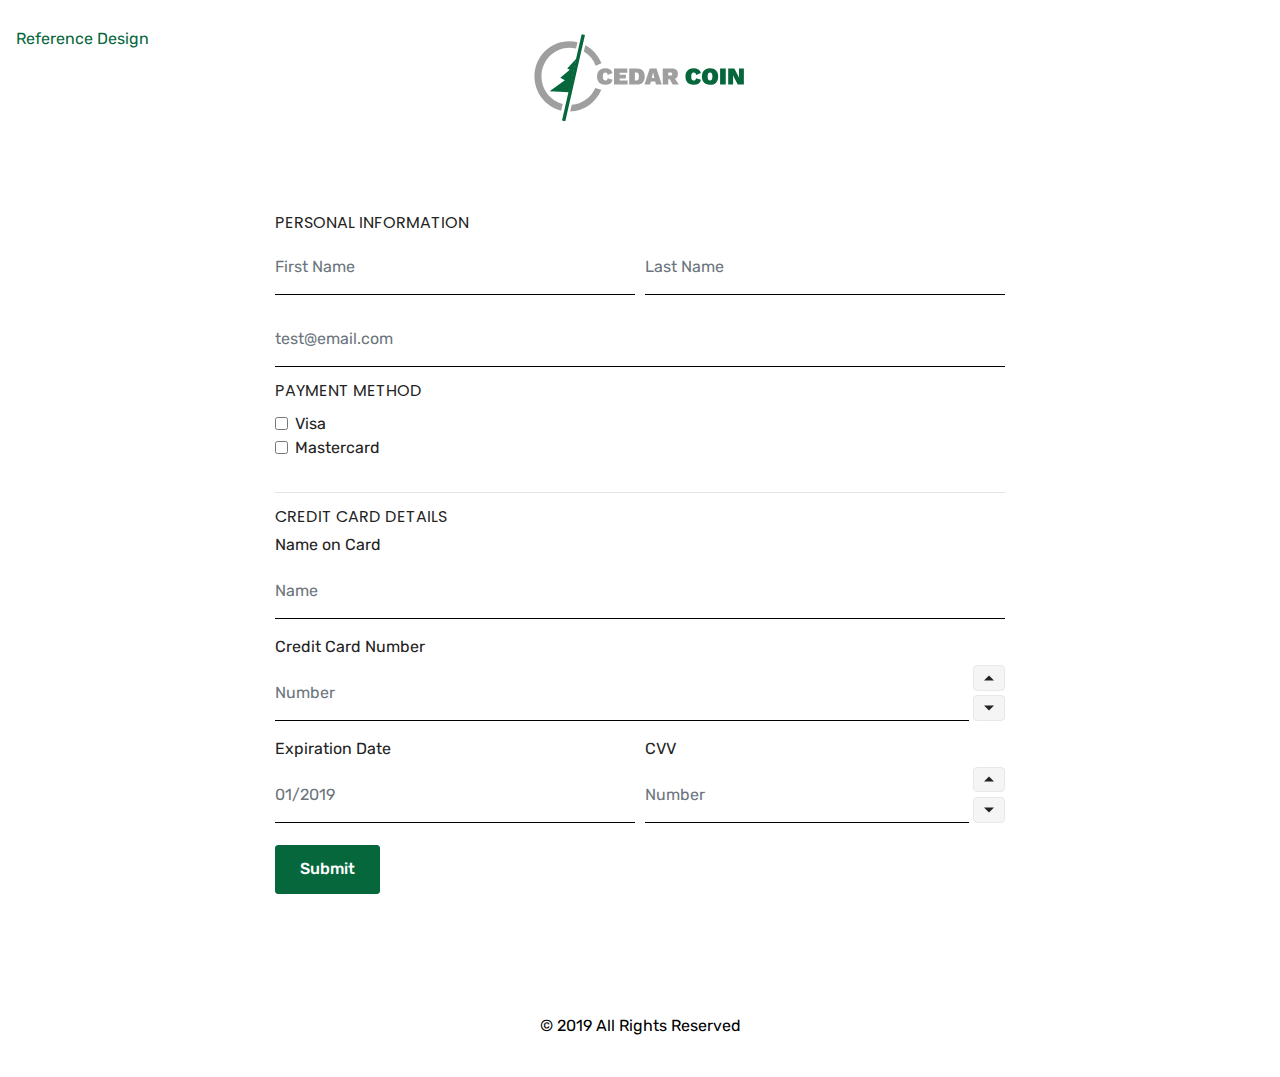
==== commit 8d0e029c: "update with v3 of logo" ====
--- a/checkout.html
+++ b/checkout.html
@@ -69,7 +69,7 @@
     <!-- End block parameters -->
     <figure class="mbr-figure container-fluid">
         <div class="image-block" style="width: 20%;">
-            <a href="index.html"><img src="assets/images/logo-835x440.png" alt="" title=""></a>
+            <a href="index.html"><img src="assets/images/logo2x.svg" alt="" title=""></a>
             
         </div>
     </figure>
@@ -82,7 +82,7 @@
         <div class="row">
             <div class="col-lg-8 mx-auto mbr-form" data-form-type="formoid">
 <!--Formbuilder Form-->
-<form action="https://mobirise.com/" method="POST" class="mbr-form form-with-styler" data-form-title="cedarcoin_donation"><input type="hidden" name="email" data-form-email="true" value="wxhhdOkD1qsvMHiGaLuH+iNzUXH/CiXa6B6nOi0cn2NnV+ZWYor/MXNIb8ZENrMbB+YvKDx5RH/B5seSH01znfLZyr4v9BkUr8KgivdLxZjNm62e16IWUUIgJtHWsw9g">
+<form action="https://mobirise.com/" method="POST" class="mbr-form form-with-styler" data-form-title="cedarcoin_donation"><input type="hidden" name="email" data-form-email="true" value="PU7q4VT8igU/ZAUrbuBin8pTCfZdbJiIZSVF/Azb4/y+ZBI/NbLn+TfMpLsNCaw8ZhF8hSiuxNC07RgJlOSo3J2TYInE2jr4QT475NngcndN/xy/dWhen3CXTcPFiFf2">
 <div class="form-row">
 <div hidden="hidden" data-form-alert="" class="alert alert-success col-12">Payment Confirmed</div>
 <div hidden="hidden" data-form-alert-danger="" class="alert alert-danger col-12">Oops...! some problem!</div>
--- a/assets/mobirise/css/mbr-additional.css
+++ b/assets/mobirise/css/mbr-additional.css
@@ -1211,7 +1211,7 @@
   }
 }
 .cid-rwwLJBx4LJ {
-  background-image: url("../../../assets/images/background-2-2000x1005.jpg");
+  background-image: url("../../../assets/images/background-3-2000x1005.jpg");
 }
 .cid-rwwLJBx4LJ .mbr-overlay {
   background: #879a9f;
